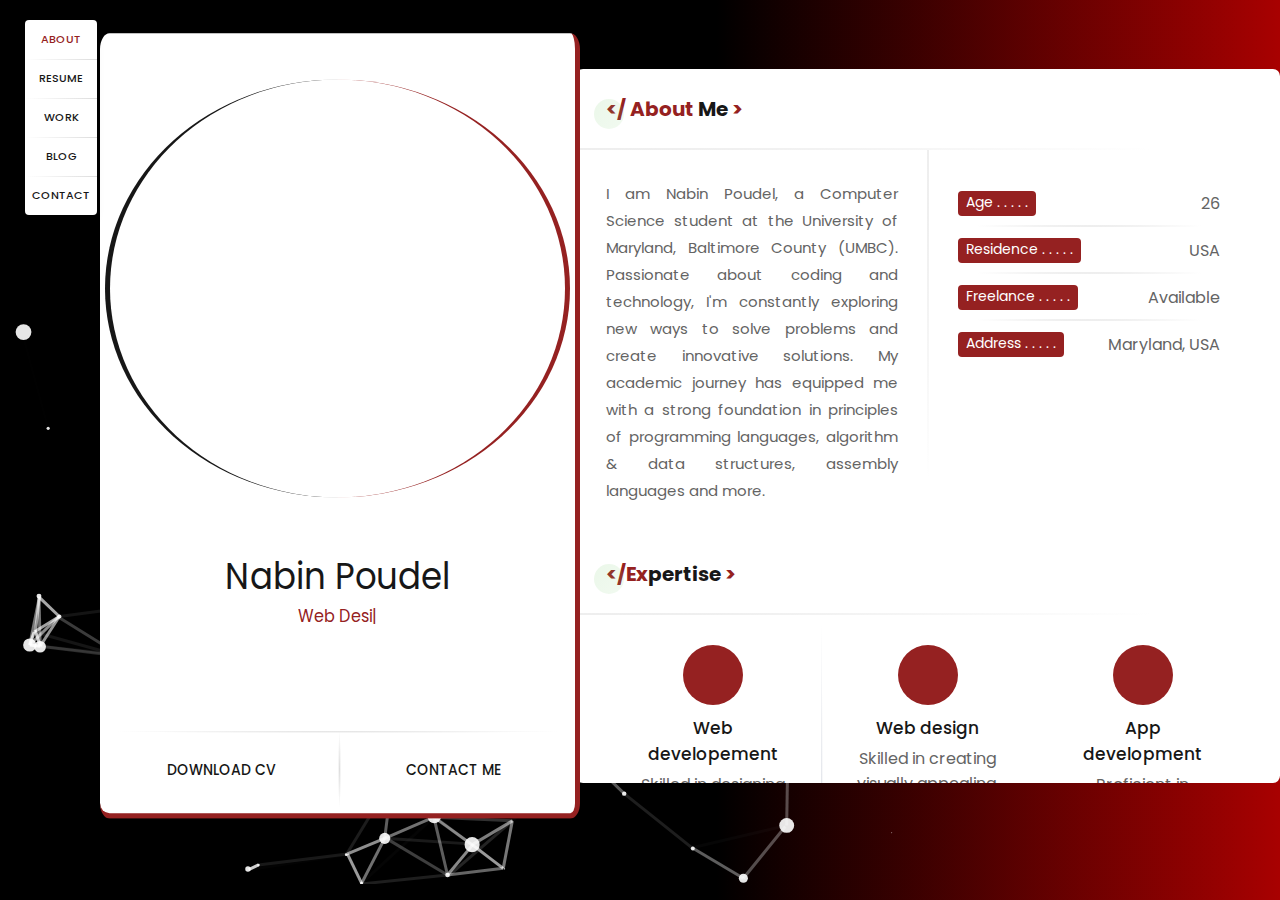
==== index.html @ e4ad6d91 "changes made" ====
<!DOCTYPE html>
<html lang="en">

<head>
    <meta charset="UTF-8">
    <meta http-equiv="X-UA-Compatible" content="IE=edge">
    <meta name="viewport" content="width=device-width, initial-scale=1.0">
    <link rel="stylesheet" href="style.css">
    <title>Portfolio</title>

    <script type="importmap">
        {
          "imports": {
            "three": "https://unpkg.com/three@v0.158.0/build/three.module.js",
            "three/addons/": "https://unpkg.com/three@v0.158.0/examples/jsm/"
          }
        }
      </script>
    
      <script type="module" src="avatar.js"></script>
</head>

<body>
    <div id="particles-js"></div>
    <div class="cubes-container">
        <div class="cube cube-1"></div>
        <div class="cube cube-2"></div>
        <div class="cube cube-3"></div>
        <div class="cube cube-4"></div>
        <div class="cube cube-5"></div>
    </div>
    <div class="container">
        <header>
            <div class="top-menu" id = "topmenu">
                <ul>
                    <li class="active" data-menu="about">
                        <a href="#about">
                            <i class="fas fa-user"></i>
                            <span class="link">about</span>
                        </a>
                    </li>
                    <li data-menu="resume">
                        <a href="#resume">
                            <i class="fas fa-file"></i>
                            <span class="link">resume</span>
                        </a>
                    </li>
                    <li data-menu="work">
                        <a href="#work">
                            <i class="fas fa-paint-brush"></i>
                            <span class="link">work</span>
                        </a>
                    </li>
                    <li data-menu="blog">
                        <a href="#blog">
                            <i class="fas fa-comment-dots"></i>
                            <span class="link">blog</span>
                        </a>
                    </li>
                    <li data-menu="contact">
                        <a href="#contact">
                            <i class="fas fa-at"></i>
                            <span class="link">contact</span>
                        </a>
                    </li>
                </ul>
            </div>
        </header>
        <div class="hero" id="hero">
            <div class="avatar" id='avatar-container'>
                <div id='avatar-loading'></div>
            </div>
            <div class="hero-info">
                <h2 class="title">Nabin Poudel</h2>
                <div class="hero-details">
                    <h3 class="subtitle" id="subtitle"></h3>
                    <p class="blink">|</p>
                </div>
            </div>
            <div class="social">
                <a href="https://www.linkedin.com/in/nabin-poudel-429b54243/"><i class="fa-brands fa-linkedin"></i></a>
                <a href="https://x.com/xjizy626?s=21"><i class="fa-brands fa-square-x-twitter"></i></a>
                <a href="https://github.com/Nubpz"><i class="fab fa-github"></i></a>
                <a href="https://www.instagram.com/nubpz/"><i class="fa-brands fa-square-instagram"></i></a>
                <a href="https://mail.google.com/mail/u/0/#inbox?compose=CllgCJTLGShZNDZbmLCvBJfHnDTBGBjbNqgsWKtChVWqjPRVGpkfzXRGxcCTGqJnkszTNXHPRjB"><i class="fa-solid fa-envelope"></i></a>
            </div>
            <div class="links">
                <a href="Nabin Poudel Resume.pdf">download cv</a>
                <a href="#contact" data-menu="contact" id="contact-me">contact me</a>
            </div>
        </div>
        <section class="about active" id="about">
            <div class="about-me p-3">
                <h3 class="specialtitle"></span> &lt;/ about <span>me</span> > </h3>
                <div class="row">
                    <div class="text">
                        <p>
                            I am Nabin Poudel, a Computer Science student at the University of Maryland, Baltimore County (UMBC). Passionate about coding and technology, I'm constantly exploring new ways to solve problems and create innovative solutions. My academic journey has equipped me with a strong foundation in principles of programming languages, algorithm & data structures, assembly languages and more.
                        </p>
                    </div>
                    <div class="info">
                        <ul>
                            <li><strong>age . . . . .</strong> 26</li>
                            <li><strong>residence . . . . .</strong> USA</li>
                            <li><strong>freelance . . . . .</strong> available</li>
                            <li><strong>address . . . . .</strong>Maryland, USA</li>
                        </ul>
                    </div>
                </div>
            </div>
            <div class="services p-3">
                <h3 class="specialtitle">&lt;/Ex<span>pertise</span> > </h3>
                <div class="services-container">
                    <div class="serv">
                        <div class="icon">
                            <i class="fas fa-code"></i>
                        </div>
                        <h4>Web developement</h4>
                        <p>Skilled in designing and developing responsive websites using HTML, CSS, JavaScript, and modern frameworks.</p>
                    </div>
                    <div class="serv">
                        <div class="icon">
                            <i class="fas fa-palette"></i>
                        </div>
                        <h4>Web design</h4>
                        <p>Skilled in creating visually appealing, user-centric designs using design tools and principles to craft responsive layouts for an engaging user experience across all devices.</p>
                    </div>
                    <div class="serv">
                        <div class="icon">
                            <i class="fas fa-gamepad"></i>
                        </div>
                        <h4>App development</h4>
                        <p>Proficient in developing responsive and user-friendly mobile and web apps with seamless functionality and intuitive user experiences.</p>
                    </div>
                    <div class="serv">
                        <div class="icon">
                            <i class="fa-solid fa-chalkboard-user"></i>
                        </div>
                        <h4>Tutoring</h4>
                        <p>Proficient in C/C++, Java, Calculus, Calculus II, Linear Algebra, and Statistics, providing clear explanations and personalized guidance.</p>
                    </div>
                </div>
            </div>
        </section>
        <section class="resume" id="resume">
            <div class="my-resume p-3">
                <h3 class="specialtitle">&lt;/R<span>esume</span>> </h3>
                <div class="row">
                    <div class="experience">
                        <div class="title">
                            <i class="fas fa-briefcase"></i>
                            <h4>experience</h4>
                        </div>
                        <div class="exp-box">
                            <span>Freelance</span>
                            <h4>Website Redesign and customization</h4>
                            <h5><a href="http://www.mydiamondcity.com">AAA Diamond Inc.</a></h5>
                            <p>Redesigned a WordPress jewelry store website, enhancing aesthetics and user engagement, and integrated third-party finance APIs for seamless transactions and diverse payment methods to improve conversion rates and customer satisfaction.</p>
                        </div>
                        <div class="exp-box">
                            <span>Freelance</span>
                            <h4>front-end developement</h4>
                            <h5>Buddha LLC</h5>
                            <p>
                                Developed visually appealing and intuitive user interfaces for Buddha LLC using HTML, CSS, and JavaScript, employing responsive web design techniques to ensure optimal display across various devices and screen sizes.</p>
                        </div>
                        <div class="exp-box">
                            <span>2022 - 2023</span>
                            <h4>Automated Customer Data Management System</h4>
                            <h5>AAA Dimaond Inc</h5>
                            <p>Developed a web-based mobile application CDMS, automating repair tracking and customer updates, and engineered an automated workflow to seamlessly inform customers through email or text, enhancing communication efficiency.</p>
                        </div>
                    </div>
                    <div class="education">
                        <div class="title">
                            <i class="fas fa-university"></i>
                            <h4>education</h4>
                        </div>
                        <div class="edu-box">
                            <span>2023 - Current</span>
                            <h4>University of Maryland Baltimore County (UMBC)</h4>
                            <h5>Catonsville, MD <br> Bachelor of Science, Computer Science <br> President's List | Dean's List </h5>
                            <p>Explored diverse subjects such as Principles of Programming Languages, Data Structures, Assembly Languages and more, gaining practical experience with languages like C, C++, Python, Scheme, and others.</p>
                        </div>
                        <div class="edu-box">
                            <span>2021 - 2023</span>
                            <h4>Community College of Baltimore County (CCBC)</h4>
                            <h5>Catonsville, MD <br> Associate Science, Computer Science <br>  3.96 GPA | Dean's List</h5>
                            <p>Studied and applied foundational concepts in Linear Algebra, Discrete Mathematics, Calculus, and Statistics, gaining practical insights and problem-solving skills across  </p>
                        </div>
                        <div class="edu-box">
                            <span>2012 - 2016</span>
                            <h4>Everest English Boarding Higher Secondary School</h4>
                            <h5>Butwal, Nepal</h5>
                            <p>Lorem ipsum dolor sit amet consectetur adipisicing elit. Ducimus, expedita. </p>
                        </div>
                    </div>
                </div>
            </div>
            <div class="skills p-3">
                <h3 class="specialtitle">&lt;/My<span>skills</span> > </h3>
                <div class="row">
                    <div class="skill-left">
                        <div class="skill">
                            <div class="title">
                                <i class="fas fa-paint-brush"></i>
                                <h4>design</h4>
                            </div>
                            <div class="skill-box">
                                <h4>web design</h4>
                                <div class="progress">
                                    <span data-progress="80%"></span>
                                </div>
                            </div>
                            <div class="skill-box">
                                <h4>web developer</h4>
                                <div class="progress">
                                    <span data-progress="95%"></span>
                                </div>
                            </div>
                            <div class="skill-box">
                                <h4>Wordpress</h4>
                                <div class="progress">
                                    <span data-progress="70%"></span>
                                </div>
                            </div>
                            <div class="skill-box">
                                <h4>Figma</h4>
                                <div class="progress">
                                    <span data-progress="60%"></span>
                                </div>
                            </div>
                        </div>
                        <div class="coding">
                            <div class="title">
                                <i class="fas fa-code"></i>
                                <h4>coding</h4>
                            </div>
                            <div class="coding-container">
                                <div class="code">
                                    <div class="progress">
                                        <span class="progress-bar"></span>
                                        <span class="num" data-num="90"></span>
                                    </div>
                                    <h5>C / C++</h5>
                                </div>
                                <div class="code">
                                    <div class="progress">
                                        <span class="progress-bar"></span>
                                        <span class="num" data-num="85"></span>
                                    </div>
                                    <h5>HTML / CSS / JS</h5>
                                </div>
                                <div class="code">
                                    <div class="progress">
                                        <span class="progress-bar"></span>
                                        <span class="num" data-num="70"></span>
                                    </div>
                                    <h5>JAVA</h5>
                                </div>
                                <div class="code">
                                    <div class="progress">
                                        <span class="progress-bar"></span>
                                        <span class="num" data-num="65"></span>
                                    </div>
                                    <h5>Python</h5>
                                </div>
                            </div>
                        </div>
                    </div>
                    <div class="skill-right">
                        <div class="languages">
                            <div class="title">
                                <i class="fas fa-flag"></i>
                                <h4>languages</h4>
                            </div>
                            <div class="language">
                                <h4>English</h4>
                                <ul>
                                    <li></li>
                                    <li></li>
                                    <li></li>
                                    <li></li>
                                    <li></li>
                                    <li></li>
                                    <li></li>
                                    <li></li>
                                    <li></li>
                                    <li></li>
                                </ul>
                            </div>
                            <div class="language">
                                <h4>Nepali</h4>
                                <ul>
                                    <li></li>
                                    <li></li>
                                    <li></li>
                                    <li></li>
                                    <li></li>
                                    <li></li>
                                    <li></li>
                                    <li></li>
                                    <li></li>
                                    <li></li>
                                </ul>
                            </div>
                            <div class="language">
                                <h4>Hindi</h4>
                                <ul>
                                    <li></li>
                                    <li></li>
                                    <li></li>
                                    <li></li>
                                    <li></li>
                                    <li></li>
                                    <li></li>
                                    <li></li>
                                    <li></li>
                                    <li></li>
                                </ul>
                            </div>
                            <div class="language">
                                <h4>spanish</h4>
                                <ul>
                                    <li></li>
                                    <li></li>
                                    <li></li>
                                    <li></li>
                                    <li></li>
                                    <li></li>
                                    <li></li>
                                    <li></li>
                                    <li></li>
                                    <li></li>
                                </ul>
                            </div>
                        </div>
                        <div class="knowledges">
                            <div class="title">
                                <i class="fas fa-list"></i>
                                <h4>knowledge</h4>
                            </div>
                            <div class="knowledge-container">
                                <div class="knowledge-box">
                                    <i class="fas fa-check"></i>
                                    <h4>Website hosting</h4>
                                </div>
                                <div class="knowledge-box">
                                    <i class="fas fa-check"></i>
                                    <h4>Git and github</h4>
                                </div>
                                <div class="knowledge-box">
                                    <i class="fas fa-check"></i>
                                    <h4>SEO optimization</h4>
                                </div>
                                <div class="knowledge-box">
                                    <i class="fas fa-check"></i>
                                    <h4>Sales and marketing</h4>
                                </div>
                                <div class="knowledge-box">
                                    <i class="fas fa-check"></i>
                                    <h4>Modern and mobile-ready</h4>
                                </div>
                                <div class="knowledge-box">
                                    <i class="fas fa-check"></i>
                                    <h4>Data Management</h4>
                                </div>
                                <div class="knowledge-box">
                                    <i class="fas fa-check"></i>
                                    <h4>Leadership and team work</h4>
                                </div>
                                <div class="knowledge-box">
                                    <i class="fas fa-check"></i>
                                    <h4>Create logo design</h4>
                                </div>
                            </div>
                        </div>
                    </div>
                </div>
            </div>
        </section>
        <section class="work" id="work">
            <div class="my-work p-3">
                <h3 class="specialtitle">&lt;/Recent<span>work</span>></h3>
                <div class="work-container">
                    <div class="box">
                        <div class="box-img">
                            <img src="img/work-1.jpg" alt="">
                        </div>
                        <div class="box-content">
                            <style>
                                a:hover h4 {
                                    color: #000; /* Dark black color */
                                    text-decoration: underline;
                                }
                            </style>
                            <a href="https://github.com/Nubpz/String-Manipulation-using-C-and-x86-Assembly.git"><h4>Menu-Driven String Manipulation Program in Assembly <i class="fa-brands fa-square-github"></i></h4> </a>
                            <p><span>Languages:</span> C, Intel x86 Assembly </p>
                            <p style= "margin-top: 10px; text-align: justify;">Implementation of menu-driven program in C and X86_64 Assembly to manipulate strings, incorporating string operations, arithmetic, and subroutines, with support for storing and manipulating 10 messages.</p>
                           
                        </div>
                    </div>
                    <div class="box">
                        <div class="box-img">
                            <img src="img/work-2.jpg" alt="">
                        </div>
                        <div class="box-content">
                            <h4>Communication data management</h4>
                            <p><span>Languages:</span> C++ (Queue, Linked List, Memory Management and more)</p>
                        </div>
                    </div>
                    <div class="box">
                        <div class="box-img">
                            <img src="img/work-3.jpg" alt="">
                        </div>
                        <div class="box-content">
                            <h4>lorem impsum dolor</h4>
                            <p><span>Web Design</span> / 18 Sep. 2018</p>
                        </div>
                    </div>
                    <div class="box">
                        <div class="box-img">
                            <img src="img/work-4.jpg" alt="">
                        </div>
                        <div class="box-content">
                            <h4>lorem impsum dolor</h4>
                            <p><span>Web Design</span> / 18 Sep. 2018</p>
                        </div>
                    </div>
                    <div class="box">
                        <div class="box-img">
                            <img src="img/work-5.jpg" alt="">
                        </div>
                        <div class="box-content">
                            <h4>lorem impsum dolor</h4>
                            <p><span>Web Design</span> / 18 Sep. 2018</p>
                        </div>
                    </div>
                    <div class="box">
                        <div class="box-img">
                            <img src="img/work-6.jpg" alt="">
                        </div>
                        <div class="box-content">
                            <h4>lorem impsum dolor</h4>
                            <p><span>Web Design</span> / 18 Sep. 2018</p>
                        </div>
                    </div>
                </div>
            </div>
        </section>
        <section class="blog" id="blog">
            <div class="my-blog p-3">
                <h3 class="specialtitle">&lt;/bl<span>og</span>> </h3>
                <div class="blog-container">
                    <div class="box">
                        <div class="box-img">
                            <img src="img/blog1.jpeg" alt="">
                        </div>
                        <div class="box-desc">
                            <span>may 28, 2024</span>
                            <a href="blog1.html">How does AI work?</a>
                            <p>AI learns from data to make decisions and predictions, mimicking human cognitive functions through algorithms and machine learning techniques.</p>
                        </div>
                    </div>
                    <div class="box">
                        <div class="box-img">
                            <img src="img/blog2.jpeg" alt="">
                        </div>
                        <div class="box-desc">
                            <span>Feb 24, 2024</span>
                            <a href="blog2.html">Ethical Analysis of Smart Cities</a>
                            <p>Smart city leverages cutting-edge technology to enhance urban infrastructure, improve public services, and promote sustainable development, ultimately aiming to enrich the quality of life for its residents.</p>
                        </div>
                    </div>
                    <div class="box">
                        <div class="box-img">
                            <img src="img/blog3img.webp" alt="">
                        </div>
                        <div class="box-desc">
                            <span>april 28, 2022</span>
                            <a href="blog3.html">Technology in Education</a>
                            <p>Technology in education revolutionizes learning by integrating digital tools and platforms to enhance engagement, accessibility, and personalized learning experiences for students.</p>
                        </div>
                    </div>
                    <div class="box">
                        <div class="box-img">
                            <img src="img/blog1.jpg" alt="">
                        </div>
                        <div class="box-desc">
                            <span>april 28, 2022</span>
                            <a href="blog3.html">By spite about do of allow</a>
                            <p>Lorem ipsum, dolor sit amet consectetur adipisicing elit. Tenetur, voluptatem!</p>
                        </div>
                    </div>
                </div>
            </div>
        </section>
        <section class="contact" id="contact">
            <div class="contact-me p-3">
                <h3 class="specialtitle">&lt;/get<span>in touch</span>> </h3>
                <div class="contact-container">
                    <div class="map">
                        <iframe
                            src="https://www.google.com/maps/embed?pb=!1m18!1m12!1m3!1d3978574.268270034!2d-77.26841719838716!3d38.96736021379332!2m3!1f0!2f0!3f0!3m2!1i1024!2i768!4f13.1!3m3!1m2!1s0x89b7db041d9463f1%3A0x9b7a4b8909edb59e!2sMaryland!5e0!3m2!1sen!2sus!4v1661515186339!5m2!1sen!2sus
                            "
                            width="100%" height="100%" style="border:0;" allowfullscreen="" loading="lazy"
                            referrerpolicy="no-referrer-when-downgrade"></iframe>
                    </div>
                    <div class="info-list">
                        <ul>
                            <li><strong>address . . . . .</strong> Maryland USA</li>
                            <li><strong>email . . . . .</strong>nhastly24@gmail.com</li>
                            <li><strong>phone . . . . .</strong>+443 985 5717</li>
                            <li><strong>freelance . . . . .</strong>available</li>
                        </ul>
                    </div>
                </div>
                <div class="form-title">
                    <h3 class="specialtitle">&lt;/contact<span> form</span> > </h3>
                </div>
                 <div class="contact-form">
                    <form action="https://api.web3forms.com/submit" method="POST">
                        <input type="hidden" name="access_key" value="d9f38ed2-3fa0-47af-8334-5baf179e47be">
                        <div class="form-group">
                            <input type="text" name="name" required placeholder="Full Name">
                        </div>
                        <div class="form-group">
                           <input type="email" name="email" required placeholder="Email"> 
                        </div>
                        <div class="form-group message">
                           <textarea name="message" required placeholder="Message"></textarea>
                        </div> 
                        <div class="submit-wrapper">
                            <button type="submit">Send Message <span class="rotate-icon"><i class="fa-regular fa-paper-plane"></i></span></button>
                            <div class="loader"></div>
                        </div>
                    </form>
                </div> 
            </div>
        </section>
    </div>
    <script src="https://kit.fontawesome.com/9e5ba2e3f5.js" crossorigin="anonymous"></script>
    <script src="main.js"></script>
    
</body>

</html>

<script src="particles.js"></script>
<script src="my.js"></script>
---- style.css ----
@import url('https://fonts.googleapis.com/css2?family=Poppins:wght@300;400;500;600;700&display=swap');

* {
    margin: 0;
    padding: 0;
    box-sizing: border-box;
    font-family: 'Poppins', sans-serif;
}

:root {
    --greenColor: rgb(149, 33, 33);
    --blackColor: #171717;
    --textColor: #646464;
    --mediumGray: #626262;
    --lightGray: #999999;
    --veryLightGray: #eeeeee;
    --whiteColor: #ffffff;
}

html {
    font-size: 62.5%;
    font-weight: 400;
    scroll-behavior: smooth;
}

body {
    background: linear-gradient(90deg, rgba(0,0,0,1) 56%, rgba(168,1,1,1) 100%);
    min-height: 90.6vh;
    position: relative;
}

ul {
    list-style: none;
}

a {
    text-decoration: none;
}

h4 {
    font-weight: 500;
    color: var(--mediumGray)
}

h5 {
    font-size: 1.4rem;
    font-weight: 400;
    color: var(--lightGray);
}

p {
    font-size: 1.6rem;
    color: var(--textColor);
}

@media(min-width: 561px) {
    .container {
        margin: 0 auto;
        padding: 0 1.5rem 0 10rem;
        max-width: 70rem;
        position: relative;
        z-index: 1;
    }
}

@media(min-width: 1200px) {
    .container {
        max-width: 1286px;
        max-height: 6740px;
    }
}

section {
    margin-bottom: 1.5rem;
    background-color: var(--whiteColor);
    border-radius: 0 0 .4rem .4rem;
}

@media(min-width: 1200px) {
    section {
        visibility: hidden;
        opacity: 0;
        transform: translateX(-50%);
        transition: all .5s ease-in-out;
    }

    section.active {
        transform: translateX(0);
        visibility: visible;
        opacity: 1;
    }
}

.specialtitle {
    color: var(--greenColor);
    font-size: 2rem;
    line-height: 2.1rem;
    padding-bottom: 3rem;
    min-height: 5.1rem;
    text-transform: capitalize;
    position: relative;
}

.specialtitle span {
    color: var(--blackColor);
}

.specialtitle::before,
.specialtitle::after {
    content: "";
    position: absolute;
}

.specialtitle::before {
    width: 3rem;
    height: 3rem;
    border-radius: 3rem;
    top: 0;
    left: -1.2rem;
    background: linear-gradient(135deg, rgba(120, 204, 109, .15) 0, rgba(120, 204, 109, .1) 100%);
}

.specialtitle::after {
    left: -3rem;
    right: 0;
    bottom: 0;
    width: auto;
    height: .2rem;
    background: radial-gradient(ellipse at left, #ddd 0, rgba(255, 255, 255, 0) 70%);
}

.p-3 {
    padding: 3rem;
}

strong {
    background-color: var(--greenColor);
    color: var(--whiteColor);
    border-radius: .4rem;
    font-size: 1.4rem;
    font-weight: 400;
    line-height: 2rem;
    margin-right: .8rem;
}

::-webkit-scrollbar {
    width: .6rem;
    background-color: transparent;
}

::-webkit-scrollbar-thumb {
    background-color: rgba(0 0 0 / .5);
    border-radius: .6rem;
}

::-webkit-scrollbar-track {
    background-color: transparent;
}

.cubes-container {
    position: absolute;
    width: 100%;
    height: 100%;
    inset: 0;
    overflow: hidden;
    z-index: 0;
}

.cubes-container .cube {
    position: absolute;
    bottom: -32rem;
    width: 8rem;
    height: 8rem;
    border-radius: .4rem;
    background-color: rgba(145, 26, 26, 0.1);
    animation: rise 50s infinite;
}

.cubes-container .cube-1 {
    width: 16rem;
    height: 16rem;
    left: 20%;
    animation-duration: 34s;
    animation-delay: 2s;
}

.cubes-container .cube-2 {
    width: 8rem;
    height: 8rem;
    left: 25%;
    animation-duration: 34s;
    animation-delay: 4s;
}

.cubes-container .cube-3 {
    width: 12rem;
    height: 12rem;
    left: 40%;
    animation-duration: 44s;
    animation-delay: 4s;
}

.cubes-container .cube-4 {
    width: 24rem;
    height: 24rem;
    left: 70%;
    animation-duration: 44s;
    animation-delay: 3s;
}

.cubes-container .cube-5 {
    width: 32rem;
    height: 32rem;
    left: 90%;
    animation-duration: 40s;
    animation-delay: 22s;
}

@keyframes rise {
    0% {
        transform: translateY(0);
    }

    100% {
        transform: translateY(-150rem) rotate(600deg);
    }
}

/* Start Header  */
header {
    position: fixed;
    width: 100%;
    top: 0;
    left: 0;
    z-index: 999;
}

header .top-menu {
    box-shadow: 0 .5rem 1rem rgba(0 0 0 / 5%);
}

header .top-menu ul {
    display: flex;
}

header .top-menu ul li {
    min-width: 20%;
    background-color: var(--whiteColor);
}

header .top-menu ul li a {
    padding: 1.3rem .7rem;
    display: flex;
    flex-direction: column;
    align-items: center;
    position: relative;
    cursor: pointer;
}

header .top-menu ul li:not(:first-of-type) a::before {
    content: "";
    position: absolute;
    width: .2rem;
    height: 100%;
    left: 0;
    top: 0;
    background: radial-gradient(ellipse at top, #ddd 0, rgba(255, 255, 255, 0) 70%);
}

header .top-menu ul li a i {
    color: var(--blackColor);
    font-size: 2rem;
    line-height: 3rem;
    transition: all .3s;
}

header .top-menu ul li a .link {
    font-weight: 500;
    font-size: 1.1rem;
    text-transform: uppercase;
    line-height: 1.3rem;
    color: var(--blackColor);
    transition: all .3s;
}

header .top-menu ul li.active a i,
header .top-menu ul li.active a .link,
header .top-menu ul li:hover a i,
header .top-menu ul li:hover a .link {
    color: var(--greenColor);
}

@media(min-width: 561px) {
    header {
        width: 7.2rem;
        top: 2rem;
        left: auto;
        padding-left: -9rem;
        margin-left: -7.5rem;
    }

    header .top-menu {
        border-radius: .4rem;
    }

    header .top-menu ul {
        flex-direction: column;
    }

    header .top-menu ul li:first-of-type {
        border-radius: .4rem .4rem 0 0;
    }

    header .top-menu ul li:last-of-type {
        border-radius: 0 0 .4rem .4rem;
    }

    header .top-menu ul li:not(:first-of-type) a::before {
        width: 100%;
        height: .1rem;
        background: radial-gradient(ellipse at right, #ddd 0, rgba(255, 255, 255, 0) 70%);
    }

    .hero {
        border-radius: 2%;
        padding: 0.5rem;
    }
}

/* End Header  */

/* Start Hero Section  */
.hero {
    border-right: 0.5rem solid var(--greenColor);
    border-bottom: 0.5rem solid var(--greenColor);
    height: 50%;
    margin-top: 6.9rem;
    background-color: var(--whiteColor);
}

.hero .hero-img {
    width: 100%;
    filter: drop-shadow(10px 5px 0  rgba(168,1,1,1));
}

.hero .hero-img img{
    max-width: 100%;
    clip-path: polygon(0 0, 100% 0%, 100% 84%, 48% 100%, 0 84%);
}

.hero .hero-info {
    padding-top: 5px;
    text-align: center;
}

.hero .hero-info .title {
    text-transform: capitalize;
    font-size: 3.4rem;
    font-weight: 400;
    line-height: 2.8rem;
    margin: 2rem 0 1rem 0;
    color: var(--blackColor);
}

.hero .hero-info .hero-details {
    display: flex;
    justify-content: center;
    align-items: center;
}

.hero .hero-info .subtitle {
    text-transform: capitalize;
    color: var(--greenColor);
    font-size: 1.6rem;
    line-height: 2rem;
    font-weight: 400;
}

.hero .social {
    margin-top: 1.6rem;
    text-align: center;
}

.hero .social a {
    display: inline-block;
    margin: 0 .6rem;
}

.hero .social a i {
    color: var(--blackColor);
    font-size: 1.6rem;
    transition: all .3s;
}

.hero .social a:hover i {
    color: var(--greenColor);
}


.hero .links {
    position: relative;
    margin-top: 6rem;
    text-align: center;
    display: flex;
}

.hero .links::before {
    content: "";
    position: absolute;
    top: 0;
    left: 0;
    width: 100%;
    height: .2rem;
    background: radial-gradient(ellipse at center, #ddd 0, rgba(255, 255, 255, 0) 70%);
}

.hero .links a {
    text-transform: uppercase;
    font-size: 1.4rem;
    font-weight: 500;
    height: 7rem;
    line-height: 7rem;
    color: var(--blackColor);
    position: relative;
    flex-basis: 50%;
    cursor: pointer;
    transition: all .3s;
}

.hero .links a:hover {
    color: var(--greenColor);
}

.hero .links a:last-of-type::before {
    content: "";
    position: absolute;
    top: 0;
    left: 0;
    height: 100%;
    width: .3rem;
    background: radial-gradient(ellipse at center, #ddd 0, rgba(255, 255, 255, 0) 70%);
}

.blink {
    color: var(--greenColor);
    animation: blink .5s infinite;
}

@keyframes blink {
    to {
        opacity: 0;
    }
}

@media(min-width: 1200px) {
    .hero {
        max-width: 48rem;
        transform: scale(1, 1.1);
        border-radius: 2%;
    }
}

@media(min-width: 200px) {
    .hero {
        padding-top: 1rem;
    }
}

/* End Hero Section  */
/* Start About Section  */
.about-me .row .text {
    padding: 3rem .5rem;
}

.about-me .row .text p {
    line-height: 1.8em;
    text-align: justify;
}

.about-me .info ul li {
    display: flex;
    justify-content: space-between;
    position: relative;
    text-transform: capitalize;
    font-size: 1.6rem;
    color: var(--textColor);
    text-align: right;
    padding: 1.1rem 0;
}

.about-me .info ul li strong {
    padding: .1rem .8rem;
}

.about-me .info ul li:not(:last-of-type)::before {
    content: "";
    position: absolute;
    left: 0;
    bottom: 0;
    width: 100%;
    height: .2rem;
    background: radial-gradient(ellipse at center, #ddd 0, rgba(255, 255, 255, 0) 70%);
}

@media(min-width: 768px) {
    .about-me .row {
        display: flex;
    }

    .about-me .info,
    .about-me .row .text {
        flex-basis: 50%;
        padding: 3rem 1rem;
        position: relative;
    }

    .about-me .row .text p {
        font-size: 1.5rem;
    }

    .about-me .info::before {
        content: "";
        position: absolute;
        top: 0;
        left: -.1rem;
        width: .2rem;
        height: 100%;
        background: radial-gradient(ellipse at top, #ddd 0, rgba(255, 255, 255, 0) 70%);
    }
   
}

@media(min-width: 1200px) {
    .about,
    .resume,
    .work,
    .blog,
    .contact {
        position: absolute;
        overflow: auto;
        overflow-x: hidden;
        top: 0;
        left: 47%;
        right: 0;
        bottom: 3%;
        max-width: 90rem;
        height: 100%;
        z-index: -1;
        border-radius: 1%;
    }

    .about-me .row .text {
        padding: 3rem 3rem 3rem 0;
    }

    .about-me .info {
        padding: 3rem;
    }
}

@media(min-width: 1234px) {

    .about,
    .resume,
    .work,
    .blog,
    .contact {
        left: 45%;
    }
}

/* End About Section  */
/* Start Service Section  */
.services .services-container .serv {
    padding: 3rem;
    text-align: center;
    position: relative;
}

.services .services-container .serv:not(:last-child)::after {
    content: "";
    position: absolute;
    left: 0;
    bottom: 0;
    width: 100%;
    height: .2rem;
    background: radial-gradient(ellipse at left, rgba(197, 202, 213, .7) 0, rgba(255, 255, 255, 0) 70%);
}

.services .services-container .serv .icon {
    width: 6rem;
    height: 6rem;
    border-radius: 50%;
    background-color: var(--greenColor);
    color: var(--whiteColor);
    font-size: 2rem;
    display: flex;
    align-items: center;
    justify-content: center;
    margin-left: auto;
    margin-right: auto;
}

.services .services-container .serv h4 {
    font-size: 1.7rem;
    color: var(--blackColor);
    margin: 1rem 0 .5rem;
}


@media(min-width: 768px) {
    .services .services-container {
        display: grid;
        grid-template-columns: repeat(auto-fit, minmax(min(20rem, 100%), 1fr));
    }

    .services .services-container .serv:nth-child(even)::before {
        content: "";
        position: absolute;
        left: 0;
        bottom: 0;
        width: .2rem;
        height: 100%;
        background: radial-gradient(ellipse at left, rgba(197, 202, 213, .7) 0, rgba(255, 255, 255, 0) 70%);
    }

    .services .services-container .serv::after {
        content: "";
        position: absolute;
        left: 0;
        bottom: 0;
        width: 100%;
        height: .2rem;
        background: radial-gradient(ellipse at left, rgba(197, 202, 213, .7) 0, rgba(255, 255, 255, 0) 70%);
    }
}

/* End Service Section  */
/* Start Resume Section  */
.resume .my-resume .experience,
.my-resume .education {
    padding: 3rem 0;
}

.my-resume .experience .title,
.my-resume .education .title,
.skills .skill-left .skill .title,
.skills .skill-left .coding .title,
.skills .skill-right .languages .title,
.skills .skill-right .knowledges .title {
    display: flex;
    align-items: center;
    gap: 1rem;
    padding-bottom: 3rem;
    position: relative;
}

.my-resume .experience .title::after,
.my-resume .education .title::after,
.skills .skill-left .skill .title::after,
.skills .skill-left .coding .title::after,
.skills .skill-right .languages .title::after,
.skills .skill-right .knowledges .title::after,
.my-resume .experience .exp-box:not(:last-child)::after,
.my-resume .education .edu-box:not(:last-child)::after,
.skills .skill-left .skill .skill-box:not(:last-child)::after,
.skills .skill-right .languages .language:not(:last-child)::after {
    content: "";
    position: absolute;
    bottom: 0;
    left: 0;
    width: 100%;
    height: .2rem;
    background: radial-gradient(ellipse at center, #ddd 0, rgba(255, 255, 255, 0) 70%);
}

.my-resume .experience .title i,
.my-resume .education .title i,
.skills .skill-left .skill .title i,
.skills .skill-left .coding .title i,
.skills .skill-right .languages .title i,
.skills .skill-right .knowledges .title i {
    color: var(--greenColor);
    font-size: 3rem;
}

.my-resume .experience .title h4,
.my-resume .education .title h4,
.skills .skill-left .skill .title h4,
.skills .skill-left .coding .title h4,
.skills .skill-right .languages .title h4,
.skills .skill-right .knowledges .title h4 {
    font-size: 1.7rem;
    line-height: 1.4rem;
    color: var(--blackColor);
    text-transform: uppercase;
}

.my-resume .experience .exp-box,
.my-resume .education .edu-box {
    padding: 3rem 0;
    position: relative;
}

.my-resume .experience .exp-box span,
.my-resume .education .edu-box span {
    display: inline-block;
    font-size: 1.3rem;
    line-height: 1.8rem;
    border: .1rem solid var(--greenColor);
    border-radius: .4rem;
    color: var(--greenColor);
    padding: 0 .5rem;
    margin-bottom: 1.1rem;
}

.my-resume .experience .exp-box h4,
.my-resume .education .edu-box h4 {
    font-size: 1.7rem;
    color: var(--blackColor);
    text-transform: capitalize;
}

.my-resume .experience .exp-box h5,
.my-resume .education .edu-box h5 {
    margin-bottom: 1.1rem;
    text-transform: capitalize;
}

.my-resume .experience .exp-box p,
.my-resume .education .edu-box p {
    line-height: 1.8em;
    text-align: justify ;
    word-spacing: -2.5px;
}

.skills .skill-left .skill,
.skills .skill-left .coding,
.skills .skill-right .languages,
.skills .skill-right .knowledges {
    padding: 3rem 0;
}

.skills .skill-left .skill .skill-box {
    padding: 2rem 0;
    position: relative;
}

.skills .skill-left .skill .skill-box h4 {
    font-size: 1.4rem;
    line-height: 1.4rem;
    font-weight: 400;
    margin-bottom: .8rem;
    text-transform: capitalize;
}

.skills .skill-left .skill .skill-box .progress {
    position: relative;
    width: 100%;
    height: .4rem;
    background-color: #d8dbe2;
}

.skills .skill-left .skill .skill-box .progress span {
    background-color: var(--greenColor);
    position: absolute;
    top: 0;
    left: 0;
    width: 50%;
    height: 100%;
}

.skills .skill-left .coding .coding-container {
    display: flex;
    align-items: center;
    flex-wrap: wrap;
}

.skills .skill-left .coding .code {
    padding: 2rem 0;
    width: 50%;
}

.skills .skill-left .coding .code .progress {
    width: 9rem;
    height: 9rem;
    border-radius: 50%;
    background-color: var(--veryLightGray);
    margin: 0 auto;
    position: relative;
}

.skills .skill-left .coding .code .progress .progress-bar {
    position: absolute;
    width: 9rem;
    height: 9rem;
    border-radius: 50%;
    background-color: var(--greenColor);
}

.skills .skill-left .coding .code .progress .num {
    position: absolute;
    top: 50%;
    left: 50%;
    transform: translate(-50%, -50%);
    font-weight: 500;
    font-size: 1.7rem;
    color: var(--blackColor);
    background-color: var(--whiteColor);
    width: 80%;
    height: 80%;
    border-radius: 50%;
    display: flex;
    align-items: center;
    justify-content: center;
}

.skills .skill-left .coding .code h5 {
    text-align: center;
    line-height: 1.4rem;
    margin: 2rem 0 .8rem 0;
}

.skills .skill-right .languages .language {
    padding: 2rem 0;
    position: relative;
}

.skills .skill-right .languages .language h4 {
    font-size: 1.4rem;
    line-height: 1.4rem;
    font-weight: 400;
    margin-bottom: .8rem;
    text-transform: capitalize;
}

.skills .skill-right .languages .language ul {
    display: flex;
    align-items: center;
    justify-content: space-between;
}

.skills .skill-right .languages .language ul li {
    width: 1.4rem;
    height: 1.4rem;
    border-radius: 50%;
    background-color: var(--veryLightGray);
}

.skills .skill-right .languages .language:nth-child(2) ul li:nth-child(-n+9) {
    background-color: var(--greenColor);
}

.skills .skill-right .languages .language:nth-child(3) ul li:nth-child(-n+9) {
    background-color: var(--greenColor);
}

.skills .skill-right .languages .language:nth-child(4) ul li:nth-child(-n+8) {
    background-color: var(--greenColor);
}

.skills .skill-right .languages .language:nth-child(5) ul li:nth-child(-n+3) {
    background-color: var(--greenColor);
}

.skills .skill-right .knowledges .knowledge-container {
    padding-top: 1rem;
}

.skills .skill-right .knowledges .knowledge-box {
    padding: 1rem 0;
    font-size: 1.6rem;
    line-height: 1.8rem;
    display: flex;
    align-items: center;
    gap: 1rem;
}

.skills .skill-right .knowledges .knowledge-box i {
    color: var(--greenColor);
}

@media(min-width: 768px) {

    .resume .my-resume .row,
    .resume .skills .row {
        display: flex;
    }

    .resume .my-resume .row .education,
    .resume .my-resume .row .experience,
    .resume .skills .row .skill-left,
    .resume .skills .row .skill-right {
        position: relative;
        padding-left: 3rem;
        padding-right: 3rem;
        flex-basis: 49.998%;
    }

    .resume .my-resume .row .education::before,
    .resume .skills .row .skill-right::before {
        content: "";
        position: absolute;
        height: 100%;
        width: .2rem;
        top: 0;
        left: 0;
        background: radial-gradient(ellipse at center, #ddd 0, rgba(255, 255, 255, 0) 70%);
    }
}

@media(min-width: 1200px) {

    .about .services,
    .resume .skills {
        padding-top: 0;
    }
}

/* @media(max-width: 250px){
    #particles-js{
        height: 0%;
        width: 0%;
        display: none;
    }
} */
/* End Resume Section  */
/* Start Work Section  */
.work .my-work .work-container {
    display: grid;
    grid-template-columns: repeat(auto-fit, minmax(min(24.9rem, 100%), 1fr));
    gap: 2rem;
    margin-top: 2rem;
}

.work .my-work .work-container .box {
    box-shadow: 0 1.3rem .8rem -1rem rgba(0 0 0 / 10%);
    cursor: pointer;
    transition: all .3s ease-in-out;
}

.work .my-work .work-container .box .box-img {
    position: relative;
    overflow: hidden;
    max-height: 15.8rem;
}

.work .my-work .work-container .box .box-img::before {
    content: "";
    position: absolute;
    width: 100%;
    height: 100%;
    inset: 0;
    z-index: 1;
    background: linear-gradient(135deg, rgba(120, 204, 109, .5) 0, rgba(120, 204, 109, .1) 100%);
}

.work .my-work .work-container .box img {
    max-width: 100%;
    transition: all 1s ease-in-out;
}

.work .my-work .work-container .box:hover img {
    transform: scale(1.3);
}

.work .my-work .work-container .box .box-content {
    padding: 2rem 1rem;
}

.work .my-work .work-container .box .box-content h4 {
    font-size: 1.3rem;
    text-transform: capitalize;
    margin-bottom: .5rem;
    font-weight: 600;
}

.work .my-work .work-container .box .box-content p {
    color: var(--blackColor);
    font-size: 1.1rem;
}

.work .my-work .work-container .box .box-content p span {
    color: var(--greenColor);
}

/* End Work Section  */
/* Start Blog Section  */
.blog .my-blog .blog-container {
    display: grid;
    grid-template-columns: repeat(auto-fit, minmax(min(22.6rem, 100%), 1fr));
    gap: 2rem;
    margin-top: 2rem;
}

.blog .my-blog .blog-container .box {
    cursor: pointer;
    transition: all .5s ease-in-out;
}

.blog .my-blog .blog-container .box .box-img {
    position: relative;
    overflow: hidden;
    max-height: 12rem;
}

.blog .my-blog .blog-container .box .box-img img {
    max-width: 100%;
    height: auto;
    position: relative;
    transition: all 1s ease-in-out;
}

.blog .my-blog .blog-container .box .box-img::before {
    content: "";
    position: absolute;
    inset: 0;
    width: 100%;
    height: 99.5%;
    z-index: 1;
    background: linear-gradient(135deg, rgba(120, 204, 109, .5) 0, rgba(120, 204, 109, .1) 100%);
}

.blog .my-blog .blog-container .box .box-img:hover img {
    transform: scale(1.3);
}

.blog .my-blog .blog-container .box .box-desc {
    text-align: center;
    padding: 1.5rem 0;
}

.blog .my-blog .blog-container .box .box-desc span {
    text-transform: capitalize;
    border: .1rem solid var(--greenColor);
    color: var(--greenColor);
    display: block;
    padding: 0 .5rem;
    line-height: 1.8rem;
    font-size: 1.3rem;
    width: fit-content;
    margin: 0 auto 1.1rem auto;
}

.blog .my-blog .blog-container .box .box-desc a {
    padding-bottom: .5rem;
    font-size: 1.7rem;
    font-weight: 500;
    display: block;
    color: var(--blackColor);
    transition: all .3s ease-in-out;
}

.blog .my-blog .blog-container .box:hover .box-desc a {
    color: var(--greenColor);
}

/* End Blog Section  */
/* Start Contact Section  */
.contact .contact-me .contact-container {
    margin-top: 2rem;
}

.contact-me .contact-container .map {
    height: 24rem;
    margin-bottom: 3rem;
}

.contact-me .contact-container .info-list li {
    position: relative;
    width: 100%;
    padding: 1.1rem 0;
    font-size: 1.6rem;
    text-transform: capitalize;
    text-align: right;
}

.contact-me .contact-container .info-list li::before {
    content: "";
    position: absolute;
    width: 100%;
    height: .2rem;
    bottom: 0;
    left: 0;
    background: radial-gradient(ellipse at center, #ddd 0, rgba(255, 255, 255, 0) 70%);
}

.contact-me .contact-container .info-list li strong {
    padding: .1rem .8rem;
    float: left;
}

.contact-me .form-title {
    margin-top: 4rem;
}

.contact-me .contact-form {
    padding: 3rem 0;
}

.contact-me .contact-form form {
    display: grid;
    grid-template-columns: repeat(auto-fit, minmax(min(20rem, 100%), 1fr));
    gap: 2rem;
}

.contact-me .contact-form form .message {
    grid-column: 1/-1;
}

.contact-me .contact-form form .form-group input,
.contact-me .contact-form form .form-group textarea {
    display: block;
    padding: 0 1.5rem;
    font-size: 1.6rem;
    height: 5rem;
    width: 100%;
    color: var(--greenColor);
    border: .2rem solid var(--veryLightGray);
    outline: none;
    transition: all .3s ease-in-out;
}

.contact-me .contact-form form .form-group textarea {
    resize: none;
    padding: 1.5rem;
    height: 9.4rem
}

.contact-me .contact-form form .form-group input:focus,
.contact-me .contact-form form .form-group textarea:focus {
    border-color: var(--greenColor);
}

.contact-me .contact-form form .form-group input:focus::placeholder,
.contact-me .contact-form form .form-group textarea:focus::placeholder {
    color: var(--blackColor);
}

.contact-me .contact-form button {
    padding: 0 3rem;
    width: 24rem;
    height: 5rem;
    border-radius: .8rem;
    margin-top: 2rem;
    background-color: var(--greenColor);
    line-height: 5rem;
    color: var(--whiteColor);
    text-transform: uppercase;
    font-size: 1.4rem;
    font-weight: 500;
    text-align: center;
    border: none;
    outline: none;
    cursor: pointer;
    transition: all .3s ease-in-out;
}

.contact-me .contact-form button span {
    position: relative;
    display: inline-block;
    font-size: 1.8rem;
    margin: 0 2rem;
}

.contact-me .contact-form button span::before,
.contact-me .contact-form button span::after {
    content: "";
    position: relative;
    background-color: var(--blackColor);
    transition: all .3s ease-in-out;
}

/* .contact-me .contact-form button span::before {
    width: 1.5rem;
    height: .2rem;
    bottom: .3rem;
    right: 0;
    left: auto;
    top: auto
} 

 .contact-me .contact-form button span::after {
    left: auto;
    top: -.8rem;
    right: -.2rem;
    bottom: .3rem;
    width: 1rem;
    height: .2rem;
    transform: rotate(45deg);
}  */

.rotate-icon {
    display: inline-block; 
    transition: transform 0.3s ease-in-out;
}  

@keyframes fly {
    0% {
      transform: translateX(0) rotate(0deg);
    }
    50% {
      transform: translateX(10px) translateY(-5px) rotate(0deg);
    }
    100% {
      transform: translateX(20px) translateY(-10px) rotate(0deg);
    }
}

.contact-me .contact-form button:hover {
    background-color: white;
    border-color: #171717;
    border: .2rem solid var(--greenColor);
    color: var(--greenColor);
    outline-color: #171717;
}

.contact-me .contact-form button:hover .rotate-icon {
    animation: fly 0.6s ease-in-out;
    transform: rotate(360deg);
  }

.contact-me .contact-form button:hover span::before,
.contact-me .contact-form button:hover span::after {
    background-color: var(--greenColor);
}

  .rotate-icon {
    display: inline-block;
    transition: transform 0.3s ease-in-out;
  }

  @keyframes fly {
    0% {
      transform: translateX(0) rotate(0deg);
    }
    50% {
      transform: translateX(10px) translateY(-5px) rotate(180deg);
    }
    100% {
      transform: translateX(20px) translateY(-10px) rotate(360deg);
    }
  }

  .contact-me .contact-form button:hover {
    background-color: white;
    border-color: #171717;
    color: var(--greenColor);
  }

  .contact-me .contact-form button:hover .rotate-icon {
    animation: fly 0.6s ease-in-out;
  } 

  #avatar-container {
    padding-top: 80px;
    height: 380px;
    margin-top: 32px;
    margin-bottom: 32px;
    display: flex;
    align-items: center;
    justify-content: center;
  }
  
#avatar-loading {
    font-size: 3em;
}

.avatar {
    width: 100%;
    height: fit-content;
    display: block;
    border-right: 0.5rem solid var(--greenColor);
    border-left: 0.5rem solid var(--blackColor);
    border-radius: 50%;  
    padding: -12rem;
}


#particles-js{
    position: absolute;
    height: 100%;
    width: 100%;
}

@media (max-width: 768px) {
    #particles-js {
        display: none;
    }
}

@media (max-width: 600px) {
    .social, .box-desc a,   .map, .contact-form{
      pointer-events: auto;
      z-index: 10;
      position: relative;
    }
}
/* End Contact Section  */
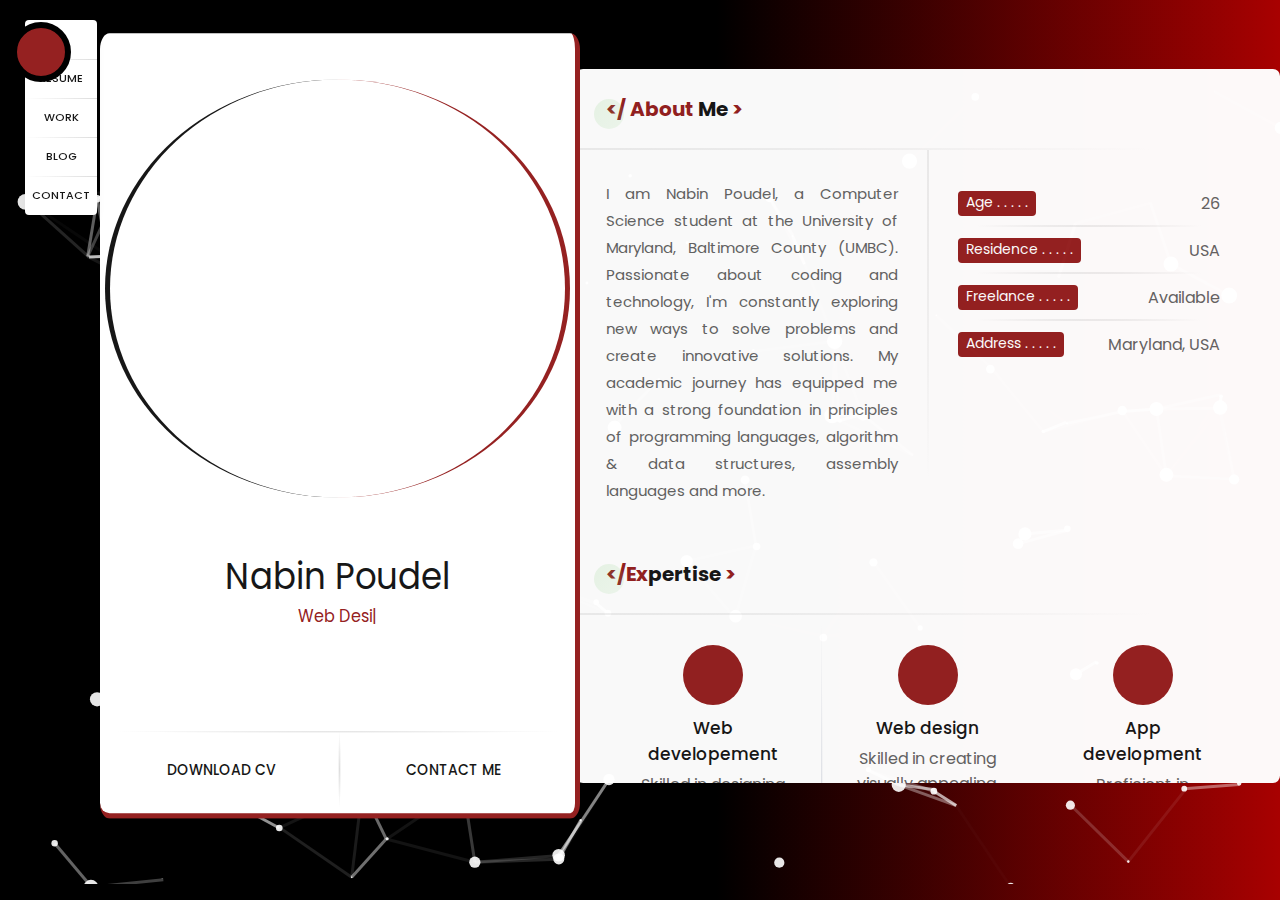
==== commit 3e605257: "navbar implementation done" ====
--- a/index.html
+++ b/index.html
@@ -31,7 +31,9 @@
     </div>
     <div class="container">
         <header>
+            
             <div class="top-menu" id = "topmenu">
+               
                 <ul>
                     <li class="active" data-menu="about">
                         <a href="#about">
@@ -63,8 +65,11 @@
                             <span class="link">contact</span>
                         </a>
                     </li>
+                    <div class="indicator"></div>
                 </ul>
-            </div>
+                
+            </div>
+           
         </header>
         <div class="hero" id="hero">
             <div class="avatar" id='avatar-container'>
--- a/style.css
+++ b/style.css
@@ -87,7 +87,7 @@
     section.active {
         transform: translateX(0);
         visibility: visible;
-        opacity: 1;
+        opacity: 0.98;
     }
 }
 
@@ -245,7 +245,7 @@
 
 header .top-menu ul li {
     min-width: 20%;
-    background-color: var(--whiteColor);
+    background-color: white;
 }
 
 header .top-menu ul li a {
@@ -271,7 +271,7 @@
     color: var(--blackColor);
     font-size: 2rem;
     line-height: 3rem;
-    transition: all .3s;
+    transition: 1s;
 }
 
 header .top-menu ul li a .link {
@@ -284,13 +284,50 @@
 }
 
 header .top-menu ul li.active a i,
+header .top-menu ul li:hover a i,
 header .top-menu ul li.active a .link,
-header .top-menu ul li:hover a i,
-header .top-menu ul li:hover a .link {
-    color: var(--greenColor);
-}
-
-@media(min-width: 561px) {
+header .top-menu ul li:hover a .link{
+    color: var(--greenColor);
+}
+
+/*.indicator {
+    position: absolute;
+    left: -20%;
+    top: 1%; 
+    width: 60px;
+    height: 60px;
+    background-color: var(--greenColor);
+    border-radius: 50%;
+    border: 6px solid;
+}
+
+i{
+    z-index: 999;
+}
+
+header .top-menu ul li:nth-child(1).active ~ .indicator{
+    transform: translateY(calc(2rem * 0));
+    
+}
+
+header .top-menu ul li:nth-child(2).active ~ .indicator{
+    transform: translateY(calc(6.5rem * 1));
+   
+}
+
+header .top-menu ul li:nth-child(3).active ~ .indicator{
+    transform: translateY(calc(6.8rem * 2));
+}
+
+header .top-menu ul li:nth-child(4).active ~ .indicator{
+    transform: translateY(calc(6.8rem * 3));
+}
+
+header .top-menu ul li:nth-child(5).active ~ .indicator{
+    transform: translateY(calc(6.8rem * 4));
+} */
+
+@media(min-width: 600px) {
     header {
         width: 7.2rem;
         top: 2rem;
@@ -324,6 +361,53 @@
     .hero {
         border-radius: 2%;
         padding: 0.5rem;
+    }
+
+    header .top-menu ul li.active a i,
+    header .top-menu ul li:hover a i
+    {  
+        transform: translateX(-20px); 
+        color: #d8dbe2;
+    }
+    
+    header .top-menu ul li.active a .link,
+    header .top-menu ul li:hover a .link{
+        color: white;
+    }
+
+    .indicator {
+        position: absolute;
+        left: -20%;
+        top: 1%; 
+        width: 60px;
+        height: 60px;
+        background-color: var(--greenColor);
+        border-radius: 50%;
+        border: 6px solid;
+    }
+
+    i{
+        z-index: 999;
+    }
+
+    header .top-menu ul li:nth-child(1).active ~ .indicator{
+        transform: translateY(calc(2rem * 0));
+    }
+
+    header .top-menu ul li:nth-child(2).active ~ .indicator{
+        transform: translateY(calc(6.5rem * 1));
+    }
+
+    header .top-menu ul li:nth-child(3).active ~ .indicator{
+        transform: translateY(calc(6.8rem * 2));
+    }
+
+    header .top-menu ul li:nth-child(4).active ~ .indicator{
+        transform: translateY(calc(6.8rem * 3));
+    }
+
+    header .top-menu ul li:nth-child(5).active ~ .indicator{
+        transform: translateY(calc(6.8rem * 4));
     }
 }
 
@@ -973,6 +1057,9 @@
     text-transform: capitalize;
     margin-bottom: .5rem;
     font-weight: 600;
+    pointer-events: auto;
+    z-index: 10;
+    position: relative;
 }
 
 .work .my-work .work-container .box .box-content p {
@@ -1290,11 +1377,9 @@
 }
 
 @media (max-width: 600px) {
-    .social, .box-desc a,   .map, .contact-form{
+    .social, .box-desc a,   .map, .contact-form, .avatar{
       pointer-events: auto;
       z-index: 10;
       position: relative;
     }
 }
-/* End Contact Section  */
-
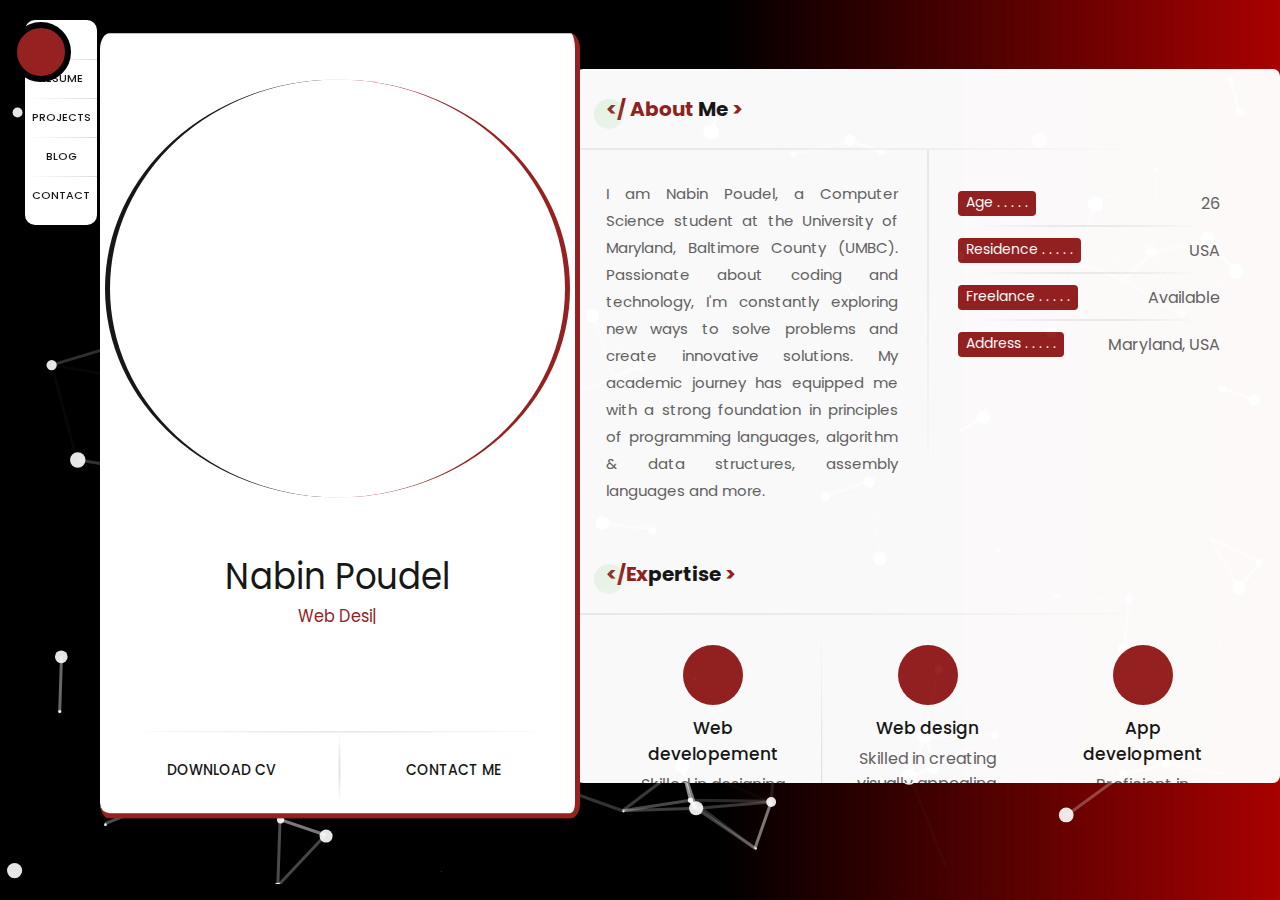
==== commit 709f1353: "Bug Fix" ====
--- a/index.html
+++ b/index.html
@@ -15,9 +15,10 @@
             "three/addons/": "https://unpkg.com/three@v0.158.0/examples/jsm/"
           }
         }
-      </script>
-    
-      <script type="module" src="avatar.js"></script>
+    </script>
+    <script type="module" src="avatar.js"></script>
+    <script src="https://kit.fontawesome.com/2b9cdc1c9a.js" crossorigin="anonymous"></script>
+
 </head>
 
 <body>
@@ -49,8 +50,8 @@
                     </li>
                     <li data-menu="work">
                         <a href="#work">
-                            <i class="fas fa-paint-brush"></i>
-                            <span class="link">work</span>
+                            <i class="fa-solid fa-code"></i>
+                            <span class="link">Projects</span>
                         </a>
                     </li>
                     <li data-menu="blog">
@@ -390,69 +391,63 @@
                 <div class="work-container">
                     <div class="box">
                         <div class="box-img">
-                            <img src="img/work-1.jpg" alt="">
+                            <img src="img/Todoimg.jpg" alt="">
                         </div>
                         <div class="box-content">
-                            <style>
-                                a:hover h4 {
-                                    color: #000; /* Dark black color */
-                                    text-decoration: underline;
-                                }
-                            </style>
-                            <a href="https://github.com/Nubpz/String-Manipulation-using-C-and-x86-Assembly.git"><h4>Menu-Driven String Manipulation Program in Assembly <i class="fa-brands fa-square-github"></i></h4> </a>
+                            <h4>GriTodo</h4>
+                            <p><span>Swift, Firebase, XCode, IOS</span> / 18 Sep. 2018</p>
+                            <a href="https://github.com/Nubpz/Swift_TaskManager" class="button" target="_blank">
+                                Github <i class="fab fa-github"></i>
+                            </a>
+                        </div>
+                    </div>
+                    <div class="box">
+                        <div class="box-img">
+                            <img src="img/StringMani.png" alt="">
+                        </div>
+                        <div class="box-content">
+                            <h4>String Manipulation in Assembly</h4>
                             <p><span>Languages:</span> C, Intel x86 Assembly </p>
-                            <p style= "margin-top: 10px; text-align: justify;">Implementation of menu-driven program in C and X86_64 Assembly to manipulate strings, incorporating string operations, arithmetic, and subroutines, with support for storing and manipulating 10 messages.</p>
-                           
-                        </div>
-                    </div>
-                    <div class="box">
-                        <div class="box-img">
-                            <img src="img/work-2.jpg" alt="">
+                            <a href="https://github.com/Nubpz/String-Manipulation-using-C-and-x86-Assembly" class="button" target="_blank">
+                                Github <i class="fab fa-github"></i>
+                            </a>
+                        </div>
+                    </div>
+                    <div class="box">
+                        <div class="box-img">
+                            <img src="img/DataCom.png" alt="">
                         </div>
                         <div class="box-content">
                             <h4>Communication data management</h4>
                             <p><span>Languages:</span> C++ (Queue, Linked List, Memory Management and more)</p>
-                        </div>
-                    </div>
-                    <div class="box">
-                        <div class="box-img">
-                            <img src="img/work-3.jpg" alt="">
+                            <a href="https://github.com/Nubpz/Swift_TaskManager" class="button" target="_blank">
+                                Github <i class="fab fa-github"></i>
+                            </a>
+                        </div>
+                    </div>
+                    <div class="box">
+                        <div class="box-img">
+                            <img src="img/proj2.png" alt="">
                         </div>
                         <div class="box-content">
-                            <h4>lorem impsum dolor</h4>
-                            <p><span>Web Design</span> / 18 Sep. 2018</p>
-                        </div>
-                    </div>
-                    <div class="box">
-                        <div class="box-img">
-                            <img src="img/work-4.jpg" alt="">
+                            <h4>Customer Data Management System </h4>
+                            <p><span>AppSheet, UI, Firebase</span> / 18 Sep. 2018</p>
+                        </div>
+                    </div>
+                    <div class="box">
+                        <div class="box-img">
+                            <img src="img/buddhaLLCimg.png" alt="">
                         </div>
                         <div class="box-content">
-                            <h4>lorem impsum dolor</h4>
-                            <p><span>Web Design</span> / 18 Sep. 2018</p>
-                        </div>
-                    </div>
-                    <div class="box">
-                        <div class="box-img">
-                            <img src="img/work-5.jpg" alt="">
-                        </div>
-                        <div class="box-content">
-                            <h4>lorem impsum dolor</h4>
-                            <p><span>Web Design</span> / 18 Sep. 2018</p>
-                        </div>
-                    </div>
-                    <div class="box">
-                        <div class="box-img">
-                            <img src="img/work-6.jpg" alt="">
-                        </div>
-                        <div class="box-content">
-                            <h4>lorem impsum dolor</h4>
-                            <p><span>Web Design</span> / 18 Sep. 2018</p>
+                            <h4>BUDDHA LLC</h4>
+                            <p><span>Front End Design, Webflow</span> / 18 Sep. 2018</p>
                         </div>
                     </div>
                 </div>
             </div>
         </section>
+       
+        
         <section class="blog" id="blog">
             <div class="my-blog p-3">
                 <h3 class="specialtitle">&lt;/bl<span>og</span>> </h3>
@@ -499,6 +494,7 @@
                     </div>
                 </div>
             </div>
+        
         </section>
         <section class="contact" id="contact">
             <div class="contact-me p-3">
@@ -543,8 +539,7 @@
                 </div> 
             </div>
         </section>
-    </div>
-    <script src="https://kit.fontawesome.com/9e5ba2e3f5.js" crossorigin="anonymous"></script>
+    </div> 
     <script src="main.js"></script>
     
 </body>
--- a/style.css
+++ b/style.css
@@ -237,6 +237,7 @@
 
 header .top-menu {
     box-shadow: 0 .5rem 1rem rgba(0 0 0 / 5%);
+
 }
 
 header .top-menu ul {
@@ -264,7 +265,7 @@
     height: 100%;
     left: 0;
     top: 0;
-    background: radial-gradient(ellipse at top, #ddd 0, rgba(255, 255, 255, 0) 70%);
+    background: radial-gradient(ellipse at bottom, #ddd 0, rgba(255, 255, 255, 0) 70%);
 }
 
 header .top-menu ul li a i {
@@ -345,11 +346,13 @@
     }
 
     header .top-menu ul li:first-of-type {
-        border-radius: .4rem .4rem 0 0;
+        border-radius: 1rem 1rem 0 0;
     }
 
     header .top-menu ul li:last-of-type {
-        border-radius: 0 0 .4rem .4rem;
+        border-radius: 0 0 1rem 1rem;
+        padding-bottom: 10px;
+
     }
 
     header .top-menu ul li:not(:first-of-type) a::before {
@@ -478,6 +481,7 @@
 
 .hero .social a:hover i {
     color: var(--greenColor);
+    transform: translateY(-5px);
 }
 
 
@@ -513,6 +517,7 @@
 
 .hero .links a:hover {
     color: var(--greenColor);
+    transform: translateY(-5px);
 }
 
 .hero .links a:last-of-type::before {
@@ -1036,7 +1041,6 @@
     height: 100%;
     inset: 0;
     z-index: 1;
-    background: linear-gradient(135deg, rgba(120, 204, 109, .5) 0, rgba(120, 204, 109, .1) 100%);
 }
 
 .work .my-work .work-container .box img {
@@ -1383,3 +1387,29 @@
       position: relative;
     }
 }
+
+/* Button Styles */
+.button {
+    display: inline-block;
+    padding: 10px 20px;
+    margin-top: 15px;
+    font-size: 10px;
+    font-weight: bold;
+    text-align: center;
+    text-decoration: none;
+    color: #fff; /* White text color */
+    background-color: rgb(149, 33, 33); /* Dark background color */
+    border-radius: 5px;
+    transition: background-color 0.3s, color 0.3s, transform 0.3s;
+}
+
+.button:hover {
+    background-color: #555; /* Slightly lighter dark color */
+    color: #fff;
+    transform: translateY(-2px);
+}
+
+.button:active {
+    background-color: #111; /* Even darker background color */
+    transform: translateY(0);
+}
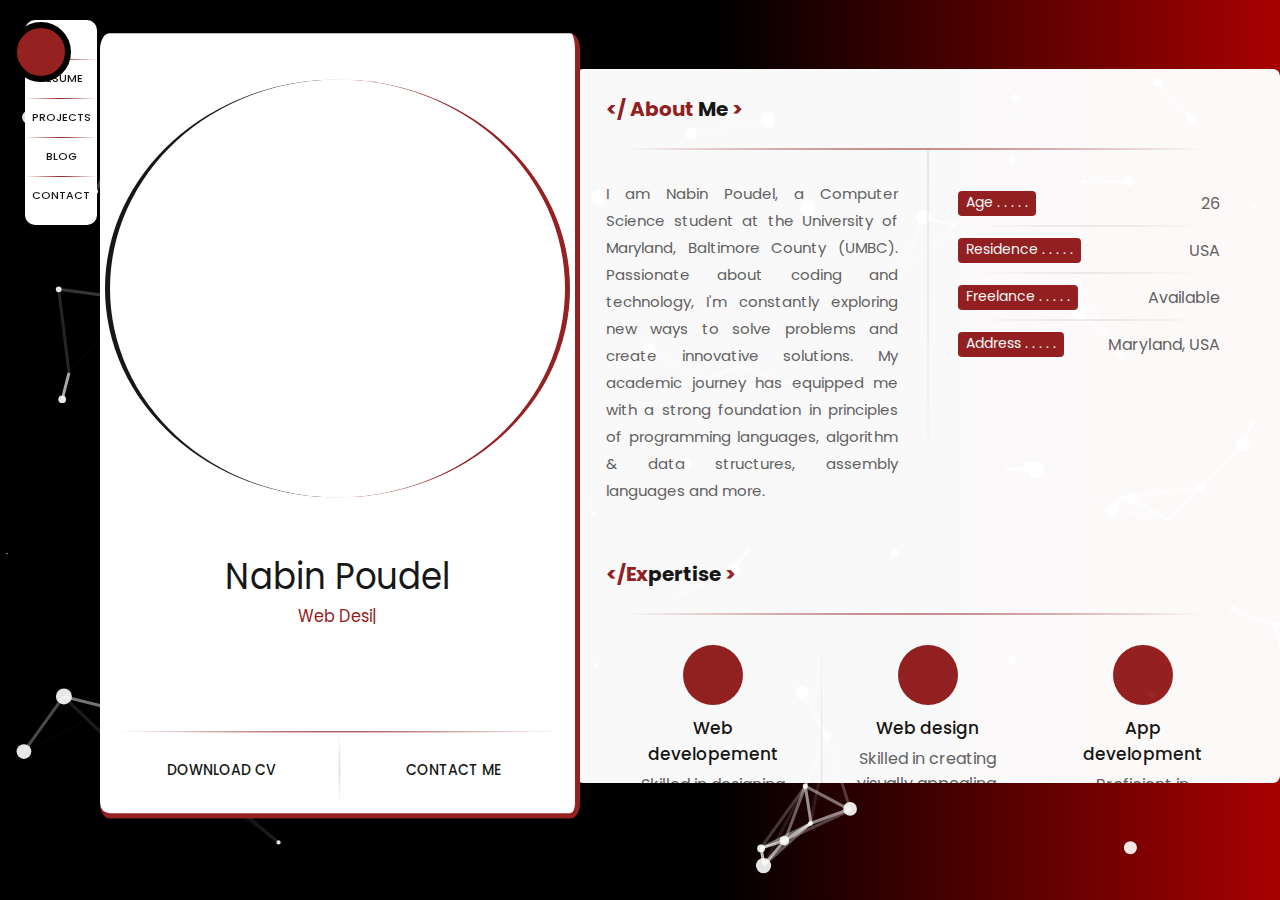
==== commit 0dd801d4: "Design change" ====
--- a/index.html
+++ b/index.html
@@ -185,7 +185,7 @@
                         <div class="edu-box">
                             <span>2023 - Current</span>
                             <h4>University of Maryland Baltimore County (UMBC)</h4>
-                            <h5>Catonsville, MD <br> Bachelor of Science, Computer Science <br> President's List | Dean's List </h5>
+                            <h5>Catonsville, MD <br> Bachelor of Science, Computer Science <br> 4.0 GPA | President's List | Dean's List </h5>
                             <p>Explored diverse subjects such as Principles of Programming Languages, Data Structures, Assembly Languages and more, gaining practical experience with languages like C, C++, Python, Scheme, and others.</p>
                         </div>
                         <div class="edu-box">
@@ -198,7 +198,6 @@
                             <span>2012 - 2016</span>
                             <h4>Everest English Boarding Higher Secondary School</h4>
                             <h5>Butwal, Nepal</h5>
-                            <p>Lorem ipsum dolor sit amet consectetur adipisicing elit. Ducimus, expedita. </p>
                         </div>
                     </div>
                 </div>
@@ -227,13 +226,13 @@
                             <div class="skill-box">
                                 <h4>Wordpress</h4>
                                 <div class="progress">
-                                    <span data-progress="70%"></span>
+                                    <span data-progress="78%"></span>
                                 </div>
                             </div>
                             <div class="skill-box">
-                                <h4>Figma</h4>
+                                <h4>Webflow</h4>
                                 <div class="progress">
-                                    <span data-progress="60%"></span>
+                                    <span data-progress="68%"></span>
                                 </div>
                             </div>
                         </div>
@@ -325,64 +324,148 @@
                                     <li></li>
                                 </ul>
                             </div>
-                            <div class="language">
-                                <h4>spanish</h4>
-                                <ul>
-                                    <li></li>
-                                    <li></li>
-                                    <li></li>
-                                    <li></li>
-                                    <li></li>
-                                    <li></li>
-                                    <li></li>
-                                    <li></li>
-                                    <li></li>
-                                    <li></li>
-                                </ul>
-                            </div>
-                        </div>
-                        <div class="knowledges">
-                            <div class="title">
-                                <i class="fas fa-list"></i>
-                                <h4>knowledge</h4>
-                            </div>
-                            <div class="knowledge-container">
-                                <div class="knowledge-box">
-                                    <i class="fas fa-check"></i>
-                                    <h4>Website hosting</h4>
-                                </div>
-                                <div class="knowledge-box">
-                                    <i class="fas fa-check"></i>
-                                    <h4>Git and github</h4>
-                                </div>
-                                <div class="knowledge-box">
-                                    <i class="fas fa-check"></i>
-                                    <h4>SEO optimization</h4>
-                                </div>
-                                <div class="knowledge-box">
-                                    <i class="fas fa-check"></i>
-                                    <h4>Sales and marketing</h4>
-                                </div>
-                                <div class="knowledge-box">
-                                    <i class="fas fa-check"></i>
-                                    <h4>Modern and mobile-ready</h4>
-                                </div>
-                                <div class="knowledge-box">
-                                    <i class="fas fa-check"></i>
-                                    <h4>Data Management</h4>
-                                </div>
-                                <div class="knowledge-box">
-                                    <i class="fas fa-check"></i>
-                                    <h4>Leadership and team work</h4>
-                                </div>
-                                <div class="knowledge-box">
-                                    <i class="fas fa-check"></i>
-                                    <h4>Create logo design</h4>
-                                </div>
-                            </div>
-                        </div>
-                    </div>
-                </div>
+                        </div>
+                        <div class="certifications">
+                            <div class="certifications-header">
+                                <i class="fa-solid fa-medal"></i>
+                                <h4>Certifications</h4>
+                            </div>
+                            <ul class="certifications-list">
+                                <li class="certification-item">
+                                    <h4>Python for Data Science, AI and Development</h4>
+                                    <p>Coursera | July 31, 2024</p>
+                                </li>
+                                <li class="certification-item">
+                                    <h4>The Complete 2024 Web Development Bootcamp</h4>
+                                    <p>Udemy | July 29, 2024</p>
+                                </li>
+                                <li class="certification-item">
+                                    <h4>Foundations of Cybersecurity</h4>
+                                    <p>Google | May 31, 2023</p>
+                                </li>
+                                <li class="certification-item">
+                                    <h4>C & C++ Programming</h4>
+                                    <p>Broadway Infosys | Jul 14, 2019 – Sep 4, 2019</p>
+                                </li>
+                            </ul>
+                        </div>
+                        
+                        
+                    </div>
+                    
+                </div>
+               
+                    <div class="knowledges">
+                    <div class="title1">
+                        <i class="fas fa-list"></i>
+                        <h4>TECHNICAL SKILLS</h4>
+                    </div>
+                    <div class="knowledge-container">
+                        <div class="knowledge-box">
+                            <div class="knowledge-box-inner">
+                                <div class="knowledge-box-side knowledge-box-front">
+                                    <i class="fas fa-code"></i>
+                                    <h4>Programming Languages</h4>
+                                </div>
+                                <div class="knowledge-box-side knowledge-box-back">
+                                    <p>
+                                        <img src="https://upload.wikimedia.org/wikipedia/commons/1/18/C_Programming_Language.svg" alt="C" title="C" class="tech-icon">
+                                        <img src="https://upload.wikimedia.org/wikipedia/commons/1/18/ISO_C++_Logo.svg" alt="C++" title="C++" class="tech-icon">
+                                        <img src="https://upload.wikimedia.org/wikipedia/commons/6/6a/JavaScript-logo.png" alt="JavaScript" title="JavaScript" class="tech-icon">
+                                        <img src="https://upload.wikimedia.org/wikipedia/commons/6/61/HTML5_logo_and_wordmark.svg" alt="HTML" title="HTML" class="tech-icon">
+                                        <img src="https://upload.wikimedia.org/wikipedia/commons/d/d5/CSS3_logo_and_wordmark.svg" alt="CSS" title="CSS" class="tech-icon">
+                                        <img src="https://upload.wikimedia.org/wikipedia/en/3/30/Java_programming_language_logo.svg" alt="Java" title="Java" class="tech-icon">
+                                        <img src="https://upload.wikimedia.org/wikipedia/commons/c/c3/Python-logo-notext.svg" alt="Python" title="Python" class="tech-icon">
+                                        <img src="https://upload.wikimedia.org/wikipedia/commons/9/9d/Swift_logo.svg" alt="Swift" title="Swift" class="tech-icon">
+                                    </p>
+                                </div>
+                            </div>
+                        </div>
+                        
+                        <div class="knowledge-box">
+                            <div class="knowledge-box-inner">
+                                <div class="knowledge-box-side knowledge-box-front">
+                                    <i class="fas fa-laptop-code"></i>
+                                    <h4>Frameworks & Libraries</h4>
+                                </div>
+                                <div class="knowledge-box-side knowledge-box-back">
+                                    <p>
+                                        <img src="https://upload.wikimedia.org/wikipedia/commons/a/a7/React-icon.svg" alt="React" title="React" class="tech-icon">
+                                        <img src="https://upload.wikimedia.org/wikipedia/commons/d/d9/Node.js_logo.svg" alt="Node.js" title="Node.js" class="tech-icon">
+                                        <img src="https://upload.wikimedia.org/wikipedia/commons/3/3f/Three.js_Icon.svg" alt="Three.js" title="Three.js" class="tech-icon">
+                                    </p>
+                                </div>
+                            </div>
+                        </div>
+                        
+                        <div class="knowledge-box">
+                            <div class="knowledge-box-inner">
+                                <div class="knowledge-box-side knowledge-box-front">
+                                    <i class="fas fa-database"></i>
+                                    <h4>Database Management</h4>
+                                </div>
+                                <div class="knowledge-box-side knowledge-box-back">
+                                    <p>
+                                        <img src="https://upload.wikimedia.org/wikipedia/commons/8/87/Sql_data_base_with_logo.png" alt="SQL" title="SQL" class="tech-icon">
+                                        <img src="https://upload.wikimedia.org/wikipedia/commons/9/93/MongoDB_Logo.svg" alt="MongoDB" title="MongoDB" class="tech-icon">
+                                    </p>
+                                </div>
+                            </div>
+                        </div>
+                        
+                        <div class="knowledge-box">
+                            <div class="knowledge-box-inner">
+                                <div class="knowledge-box-side knowledge-box-front">
+                                    <i class="fas fa-tools"></i>
+                                    <h4>Tools & Platforms</h4>
+                                </div>
+                                <div class="knowledge-box-side knowledge-box-back">
+                                    <p>
+                                        <img src="https://upload.wikimedia.org/wikipedia/commons/3/3c/Logo_Blender.svg" alt="Blender" title="Blender" class="tech-icon">
+                                        <img src="https://upload.wikimedia.org/wikipedia/commons/d/df/ArcGIS_logo.png" alt="ArcGIS" title="ArcGIS" class="tech-icon">
+                                        <img src="https://upload.wikimedia.org/wikipedia/commons/3/3f/Git_icon.svg" alt="Git" title="Git" class="tech-icon">
+                                        <img src="https://upload.wikimedia.org/wikipedia/commons/9/91/Octicons-mark-github.svg" alt="GitHub" title="GitHub" class="tech-icon">
+                                </div>
+                            </div>
+                        </div>
+                        
+                        <div class="knowledge-box">
+                            <div class="knowledge-box-inner">
+                                <div class="knowledge-box-side knowledge-box-front">
+                                    <i class="fas fa-brain"></i>
+                                    <h4>Data Science & AI</h4>
+                                </div>
+                                <div class="knowledge-box-side knowledge-box-back">
+                                    <p>
+                                        <img src="https://upload.wikimedia.org/wikipedia/commons/e/ed/Pandas_logo.svg" alt="Pandas" title="Pandas" class="tech-icon">
+                                        <img src="https://upload.wikimedia.org/wikipedia/commons/3/31/NumPy_logo_2020.svg" alt="NumPy" title="NumPy" class="tech-icon">
+                                        <img src="https://upload.wikimedia.org/wikipedia/commons/2/2d/Tensorflow_logo.svg" alt="TensorFlow" title="TensorFlow" class="tech-icon">
+                                       
+                                    </p>
+                                </div>
+                            </div>
+                        </div>
+                        
+                        <div class="knowledge-box">
+                            <div class="knowledge-box-inner">
+                                <div class="knowledge-box-side knowledge-box-front">
+                                    <i class="fas fa-mobile-alt"></i>
+                                    <h4>Mobile Development</h4>
+                                </div>
+                                <div class="knowledge-box-side knowledge-box-back">
+                                    <p>
+                                        <img src="https://upload.wikimedia.org/wikipedia/commons/4/44/Google-flutter-logo.svg" alt="Flutter" title="Flutter" class="tech-icon">
+                                        <img src="https://upload.wikimedia.org/wikipedia/commons/9/9d/Swift_logo.svg" alt="Swift" title="Swift" class="tech-icon">
+                                        <img src="https://upload.wikimedia.org/wikipedia/commons/9/92/Android_Studio_Trademark.svg" alt="Android Studio" title="Android Studio" class="tech-icon">
+                                    </p>
+                                </div>
+                            </div>
+                        </div>
+                    </div>
+                    
+                </div>
+                
+
             </div>
         </section>
         <section class="work" id="work">
@@ -480,16 +563,6 @@
                             <span>april 28, 2022</span>
                             <a href="blog3.html">Technology in Education</a>
                             <p>Technology in education revolutionizes learning by integrating digital tools and platforms to enhance engagement, accessibility, and personalized learning experiences for students.</p>
-                        </div>
-                    </div>
-                    <div class="box">
-                        <div class="box-img">
-                            <img src="img/blog1.jpg" alt="">
-                        </div>
-                        <div class="box-desc">
-                            <span>april 28, 2022</span>
-                            <a href="blog3.html">By spite about do of allow</a>
-                            <p>Lorem ipsum, dolor sit amet consectetur adipisicing elit. Tenetur, voluptatem!</p>
                         </div>
                     </div>
                 </div>
@@ -541,7 +614,7 @@
         </section>
     </div> 
     <script src="main.js"></script>
-    
+
 </body>
 
 </html>
--- a/style.css
+++ b/style.css
@@ -117,7 +117,6 @@
     border-radius: 3rem;
     top: 0;
     left: -1.2rem;
-    background: linear-gradient(135deg, rgba(120, 204, 109, .15) 0, rgba(120, 204, 109, .1) 100%);
 }
 
 .specialtitle::after {
@@ -126,7 +125,7 @@
     bottom: 0;
     width: auto;
     height: .2rem;
-    background: radial-gradient(ellipse at left, #ddd 0, rgba(255, 255, 255, 0) 70%);
+    background: radial-gradient(ellipse at center, var(--greenColor) 0, rgba(255, 255, 255, 0) 70%);
 }
 
 .p-3 {
@@ -265,7 +264,7 @@
     height: 100%;
     left: 0;
     top: 0;
-    background: radial-gradient(ellipse at bottom, #ddd 0, rgba(255, 255, 255, 0) 70%);
+    background: radial-gradient(ellipse at center, var(--greenColor) 0, rgba(255, 255, 255, 0) 70%);
 }
 
 header .top-menu ul li a i {
@@ -358,7 +357,7 @@
     header .top-menu ul li:not(:first-of-type) a::before {
         width: 100%;
         height: .1rem;
-        background: radial-gradient(ellipse at right, #ddd 0, rgba(255, 255, 255, 0) 70%);
+        background: radial-gradient(ellipse at center, var(--greenColor) 0, rgba(255, 255, 255, 0) 70%);
     }
 
     .hero {
@@ -499,7 +498,7 @@
     left: 0;
     width: 100%;
     height: .2rem;
-    background: radial-gradient(ellipse at center, #ddd 0, rgba(255, 255, 255, 0) 70%);
+    background: radial-gradient(ellipse at center, var(--greenColor) 0, rgba(255, 255, 255, 0) 70%);
 }
 
 .hero .links a {
@@ -768,7 +767,8 @@
 .skills .skill-left .skill .title i,
 .skills .skill-left .coding .title i,
 .skills .skill-right .languages .title i,
-.skills .skill-right .knowledges .title i {
+.skills .skill-right .knowledges .title i, 
+.skills .skill-right .certifications .certifications-header h4{
     color: var(--greenColor);
     font-size: 3rem;
 }
@@ -778,7 +778,8 @@
 .skills .skill-left .skill .title h4,
 .skills .skill-left .coding .title h4,
 .skills .skill-right .languages .title h4,
-.skills .skill-right .knowledges .title h4 {
+.skills .skill-right .knowledges .title h4,
+.skills .skill-right .certifications .certifications-header h4 {
     font-size: 1.7rem;
     line-height: 1.4rem;
     color: var(--blackColor);
@@ -1006,13 +1007,6 @@
     }
 }
 
-/* @media(max-width: 250px){
-    #particles-js{
-        height: 0%;
-        width: 0%;
-        display: none;
-    }
-} */
 /* End Resume Section  */
 /* Start Work Section  */
 .work .my-work .work-container {
@@ -1262,25 +1256,6 @@
     transition: all .3s ease-in-out;
 }
 
-/* .contact-me .contact-form button span::before {
-    width: 1.5rem;
-    height: .2rem;
-    bottom: .3rem;
-    right: 0;
-    left: auto;
-    top: auto
-} 
-
- .contact-me .contact-form button span::after {
-    left: auto;
-    top: -.8rem;
-    right: -.2rem;
-    bottom: .3rem;
-    width: 1rem;
-    height: .2rem;
-    transform: rotate(45deg);
-}  */
-
 .rotate-icon {
     display: inline-block; 
     transition: transform 0.3s ease-in-out;
@@ -1413,3 +1388,246 @@
     background-color: #111; /* Even darker background color */
     transform: translateY(0);
 }
+
+.knowledges {
+    margin: 20px;
+    padding: 20px;
+}
+
+.title1 {
+    display: flex;
+    align-items: center;
+    margin-bottom: 20px;
+    position: relative;
+}
+
+.title1 i {
+    font-size: 24px;
+    margin-right: 10px;
+    color: var(--greenColor);
+}
+
+.title1 h4 {
+    font-size: 20px;
+    margin: 0;
+    color: var(--blackColor);
+}
+
+.title1::after {
+    content: "";
+    position: absolute;
+    left: 0;
+    bottom: -30px; 
+    width: 100%;
+    height: 2px;
+    background: linear-gradient(to right, var(--greenColor), rgba(255, 255, 255, 0));
+}
+
+.knowledge-container {
+    display: flex;
+    flex-wrap: wrap;
+    gap: 20px;
+    justify-content: center;
+    padding-top: 5rem;
+}
+
+.knowledge-box {
+    perspective: 1000px;
+    width: 100%;
+    max-width: 200px;
+    height: 200px;
+}
+
+.knowledge-box-inner {
+    position: relative;
+    width: 100%;
+    height: 100%;
+    transition: transform 0.6s;
+    transform-style: preserve-3d;
+}
+
+.knowledge-box:hover .knowledge-box-inner {
+    transform: rotateY(180deg);
+}
+
+.knowledge-box-side {
+    position: absolute;
+    width: 100%;
+    height: 100%;
+    backface-visibility: hidden;
+    display: flex;
+    align-items: center;
+    justify-content: center;
+    text-align: center;
+    padding: 10px;
+}
+
+.knowledge-box-front {
+    background-color: #f8f8f8;
+    border: 1px solid #ddd;
+    box-shadow: 0 4px 8px rgba(0,0,0,0.2);
+    display: flex;
+    flex-direction: column;
+    align-items: center;
+    justify-content: center;
+    border-radius: 10%;
+}
+
+.knowledge-box-back {
+    background-color: #fff;
+    border: 1px solid #ddd;
+    box-shadow: 0 4px 8px rgba(0,0,0,0.2);
+    transform: rotateY(180deg);
+    display: flex;
+    flex-direction: column;
+    align-items: center;
+    justify-content: center;
+    border-radius: 10%;
+}
+
+.knowledge-box i {
+    font-size: 36px;
+    color: var(--greenColor);
+}
+
+.knowledge-box h4 {
+    margin: 10px 0 0;
+    font-size: 14px;
+}
+
+.tech-icon {
+    width: 50px;
+    height: 50px;
+    margin: 2px;
+}
+
+@media (max-width: 768px) {
+    .title1 h4 {
+        font-size: 18px;
+    }
+
+    .knowledge-box {
+        width: 100%;
+        max-width: 150px;
+        height: 150px;
+    }
+
+    .knowledge-box i {
+        font-size: 24px;
+    }
+
+    .knowledge-box h4 {
+        font-size: 14px;
+    }
+
+    .tech-icon {
+        width: 22px;
+        height: 22px;
+    }
+}
+
+@media (max-width: 480px) {
+    .title1 h4 {
+        font-size: 16px;
+    }
+
+    .knowledge-box {
+        max-width: 120px;
+        height: 120px;
+    }
+
+    .knowledge-box i {
+        font-size: 20px;
+    }
+
+    .knowledge-box h4 {
+        font-size: 12px;
+    }
+
+    .tech-icon {
+        width: 20px;
+        height: 20px;
+    }
+}
+
+
+.certifications {
+    padding: 2rem 1rem;
+    background-color: var(--whiteColor);
+}
+
+.certifications-header {
+    display: flex;
+    align-items: center;
+    gap: 1rem;
+    margin-top: 4rem;
+    margin-bottom: 1.5rem; /* Adjust spacing below the header */
+    position: relative;
+}
+
+.certifications-header i {
+    font-size: 2rem;
+    color: var(--greenColor);
+}
+
+.certifications-header h4 {
+    font-size: 1.6rem;
+    color: var(--blackColor);
+    font-weight: 500;
+    margin-bottom: 0.5rem; /* Add spacing below the title */
+}
+
+.certifications-header::after {
+    content: "";
+    position: absolute;
+    left: 0;
+    bottom: -2.75rem; /* Increased to push the line further down */
+    width: 100%;
+    height: 2px;
+    background: radial-gradient(ellipse at center, #ddd 0, rgba(255, 255, 255, 0) 70%);
+}
+
+.certifications-list {
+    list-style: none;
+    padding: 2rem;
+    margin: 0;
+}
+
+.certification-item {
+    position: relative;
+    padding: 1rem 0;
+    margin-bottom: 1rem;
+    font-size: 1.2rem;
+    color: var(--blackColor);
+}
+
+.certification-item h4 {
+    font-size: medium;
+    margin: 0;
+}
+
+.certification-item p {
+    margin: 0.2rem 0 0;
+    color: var(--grayColor);
+    font-size: small;
+}
+
+.certification-item::after {
+    content: "";
+    position: absolute;
+    left: 0;
+    bottom: 0;
+    width: 100%;
+    height: 2px;
+    background: linear-gradient(to right, var(--greenColor), rgba(255, 255, 255, 0));
+}
+
+@media (max-width: 768px) {
+    .certifications-header h4 {
+        font-size: 1.4rem;
+    }
+
+    .certification-item {
+        font-size: 1rem;
+    }
+}
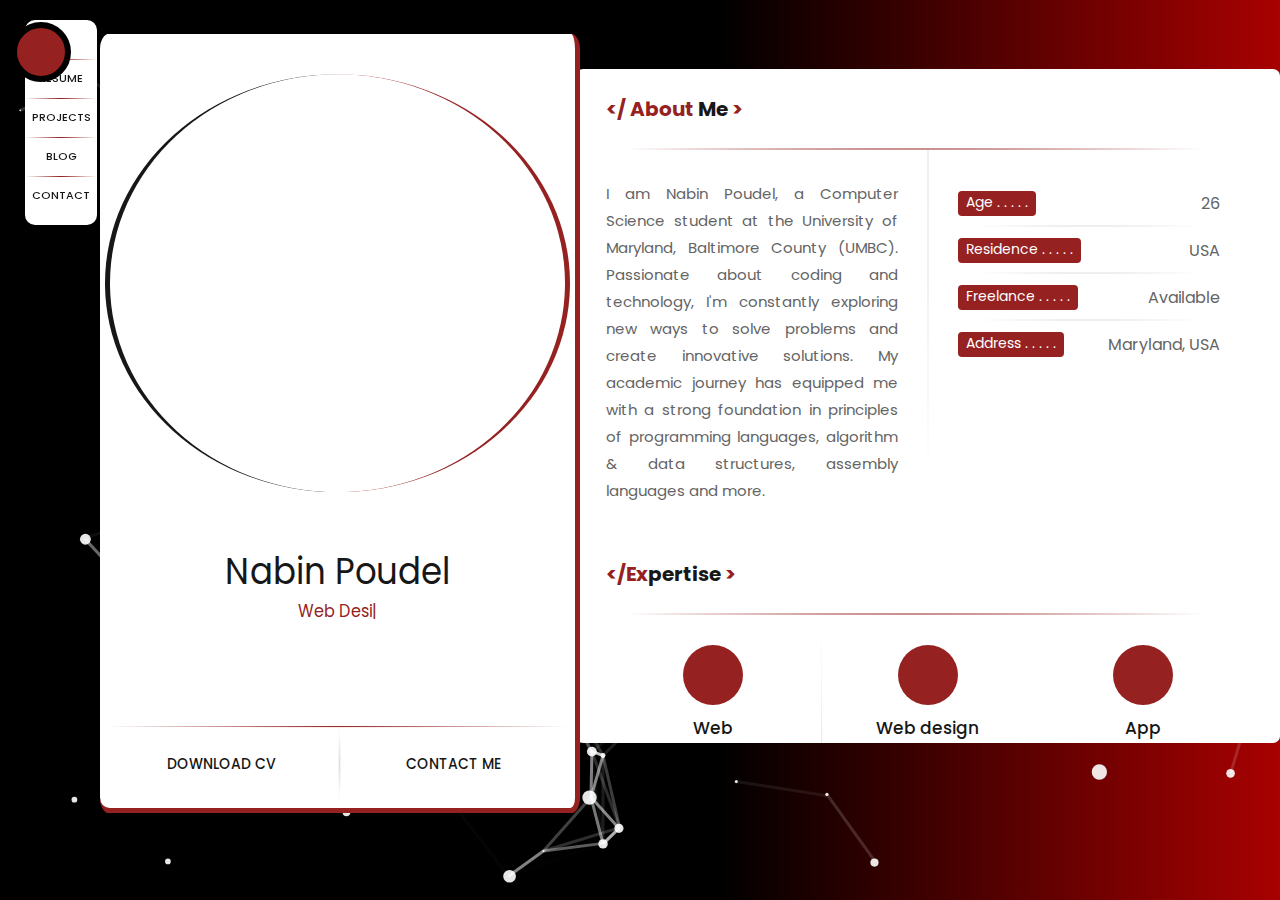
==== commit bc002d88: "Links" ====
--- a/index.html
+++ b/index.html
@@ -478,7 +478,10 @@
                         </div>
                         <div class="box-content">
                             <h4>GriTodo</h4>
-                            <p><span>Swift, Firebase, XCode, IOS</span> / 18 Sep. 2018</p>
+                            <p>Languages/Tools: <span>Swift, Firebase, XCode, IOS</span> </p>
+                            <a href="https://github.com/Nubpz/Swift_TaskManager" class="button" target="_blank">
+                                Demo <i class="fa-solid fa-arrow-up-right-from-square"></i>
+                            </a>
                             <a href="https://github.com/Nubpz/Swift_TaskManager" class="button" target="_blank">
                                 Github <i class="fab fa-github"></i>
                             </a>
@@ -490,7 +493,7 @@
                         </div>
                         <div class="box-content">
                             <h4>String Manipulation in Assembly</h4>
-                            <p><span>Languages:</span> C, Intel x86 Assembly </p>
+                            <p>Languages: <span>C, Intel x86 Assembly </span></p>
                             <a href="https://github.com/Nubpz/String-Manipulation-using-C-and-x86-Assembly" class="button" target="_blank">
                                 Github <i class="fab fa-github"></i>
                             </a>
@@ -514,7 +517,7 @@
                         </div>
                         <div class="box-content">
                             <h4>Customer Data Management System </h4>
-                            <p><span>AppSheet, UI, Firebase</span> / 18 Sep. 2018</p>
+                            <p>Languages / Tools: <span>AppSheet, UI, Firebase</span></p>
                         </div>
                     </div>
                     <div class="box">
@@ -523,7 +526,7 @@
                         </div>
                         <div class="box-content">
                             <h4>BUDDHA LLC</h4>
-                            <p><span>Front End Design, Webflow</span> / 18 Sep. 2018</p>
+                            <p>Languages / Tools: <span> HTML, CSS, JavaScript, Webflow</span></p>
                         </div>
                     </div>
                 </div>
--- a/style.css
+++ b/style.css
@@ -53,6 +53,12 @@
     color: var(--textColor);
 }
 
+@media(min-width: 1200px) {
+    body{
+        overflow: hidden;
+    }
+} 
+
 @media(min-width: 561px) {
     .container {
         margin: 0 auto;
@@ -66,7 +72,7 @@
 @media(min-width: 1200px) {
     .container {
         max-width: 1286px;
-        max-height: 6740px;
+        max-height: 674px;
     }
 }
 
@@ -87,7 +93,7 @@
     section.active {
         transform: translateX(0);
         visibility: visible;
-        opacity: 0.98;
+        opacity: 1;
     }
 }
 
@@ -148,7 +154,7 @@
 }
 
 ::-webkit-scrollbar-thumb {
-    background-color: rgba(0 0 0 / .5);
+    background-color: rgba(0, 0, 0, .5);
     border-radius: .6rem;
 }
 
@@ -290,7 +296,7 @@
     color: var(--greenColor);
 }
 
-/*.indicator {
+.indicator {
     position: absolute;
     left: -20%;
     top: 1%; 
@@ -302,7 +308,7 @@
 }
 
 i{
-    z-index: 999;
+    z-index: 1;
 }
 
 header .top-menu ul li:nth-child(1).active ~ .indicator{
@@ -325,9 +331,9 @@
 
 header .top-menu ul li:nth-child(5).active ~ .indicator{
     transform: translateY(calc(6.8rem * 4));
-} */
-
-@media(min-width: 600px) {
+}
+
+@media(min-width: 561px) {
     header {
         width: 7.2rem;
         top: 2rem;
@@ -370,7 +376,7 @@
     {  
         transform: translateX(-20px); 
         color: #d8dbe2;
-    }
+    } 
     
     header .top-menu ul li.active a .link,
     header .top-menu ul li:hover a .link{
@@ -387,30 +393,6 @@
         border-radius: 50%;
         border: 6px solid;
     }
-
-    i{
-        z-index: 999;
-    }
-
-    header .top-menu ul li:nth-child(1).active ~ .indicator{
-        transform: translateY(calc(2rem * 0));
-    }
-
-    header .top-menu ul li:nth-child(2).active ~ .indicator{
-        transform: translateY(calc(6.5rem * 1));
-    }
-
-    header .top-menu ul li:nth-child(3).active ~ .indicator{
-        transform: translateY(calc(6.8rem * 2));
-    }
-
-    header .top-menu ul li:nth-child(4).active ~ .indicator{
-        transform: translateY(calc(6.8rem * 3));
-    }
-
-    header .top-menu ul li:nth-child(5).active ~ .indicator{
-        transform: translateY(calc(6.8rem * 4));
-    }
 }
 
 /* End Header  */
@@ -548,11 +530,7 @@
     }
 }
 
-@media(min-width: 200px) {
-    .hero {
-        padding-top: 1rem;
-    }
-}
+
 
 /* End Hero Section  */
 /* Start About Section  */
@@ -1358,7 +1336,7 @@
 @media (max-width: 600px) {
     .social, .box-desc a,   .map, .contact-form, .avatar{
       pointer-events: auto;
-      z-index: 10;
+      z-index: 1;
       position: relative;
     }
 }
@@ -1401,10 +1379,11 @@
     position: relative;
 }
 
-.title1 i {
+.knowledge-box-side i {
     font-size: 24px;
     margin-right: 10px;
     color: var(--greenColor);
+    transition: opacity 0.3s;
 }
 
 .title1 h4 {
@@ -1448,6 +1427,10 @@
 
 .knowledge-box:hover .knowledge-box-inner {
     transform: rotateY(180deg);
+}
+
+.knowledge-box:hover .knowledge-box-side i {
+    opacity: 0;
 }
 
 .knowledge-box-side {
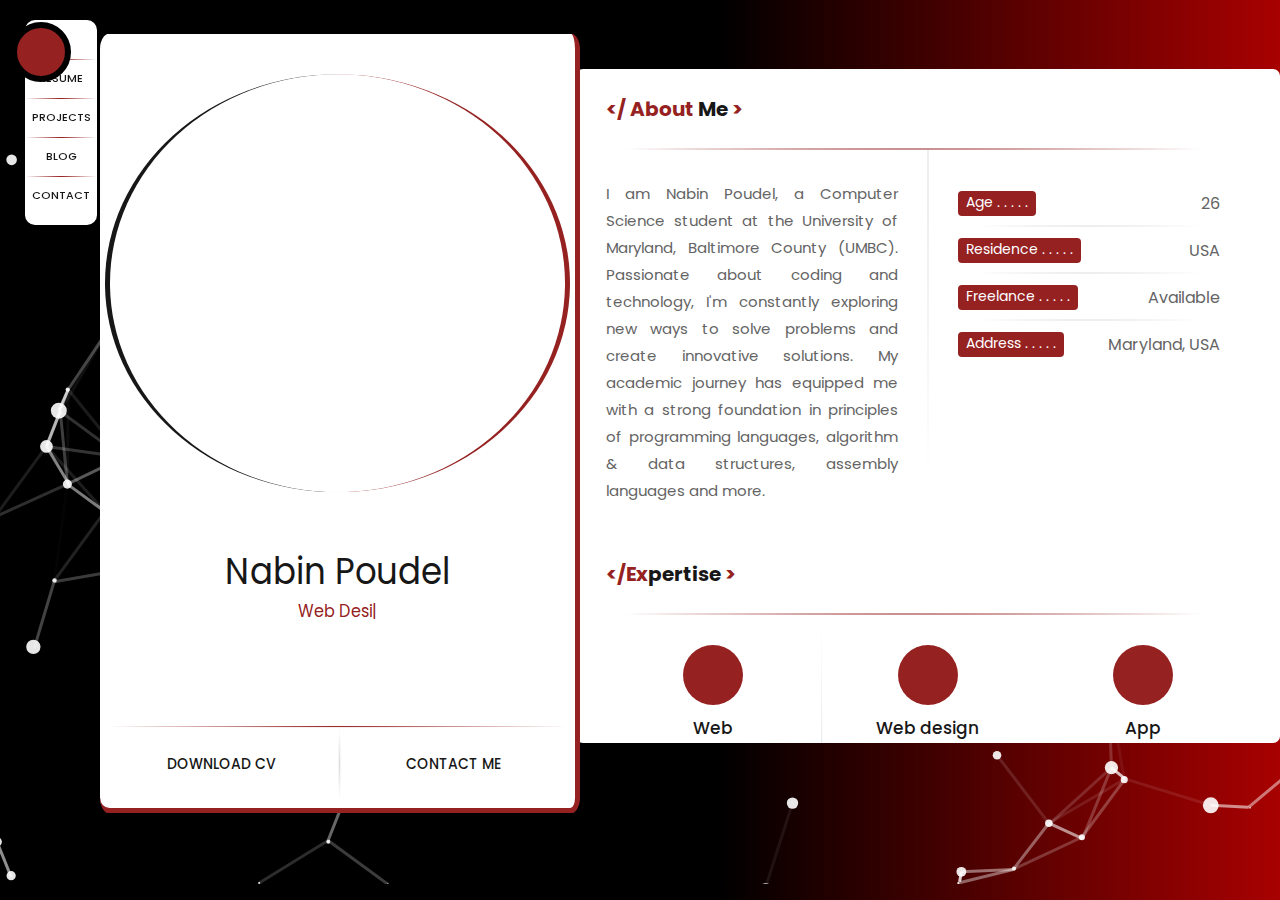
==== commit 020a554b: "Links" ====
--- a/index.html
+++ b/index.html
@@ -479,7 +479,7 @@
                         <div class="box-content">
                             <h4>GriTodo</h4>
                             <p>Languages/Tools: <span>Swift, Firebase, XCode, IOS</span> </p>
-                            <a href="https://github.com/Nubpz/Swift_TaskManager" class="button" target="_blank">
+                            <a href="https://youtube.com/shorts/dKlo7SsXvVM?feature=share" class="button" target="_blank">
                                 Demo <i class="fa-solid fa-arrow-up-right-from-square"></i>
                             </a>
                             <a href="https://github.com/Nubpz/Swift_TaskManager" class="button" target="_blank">
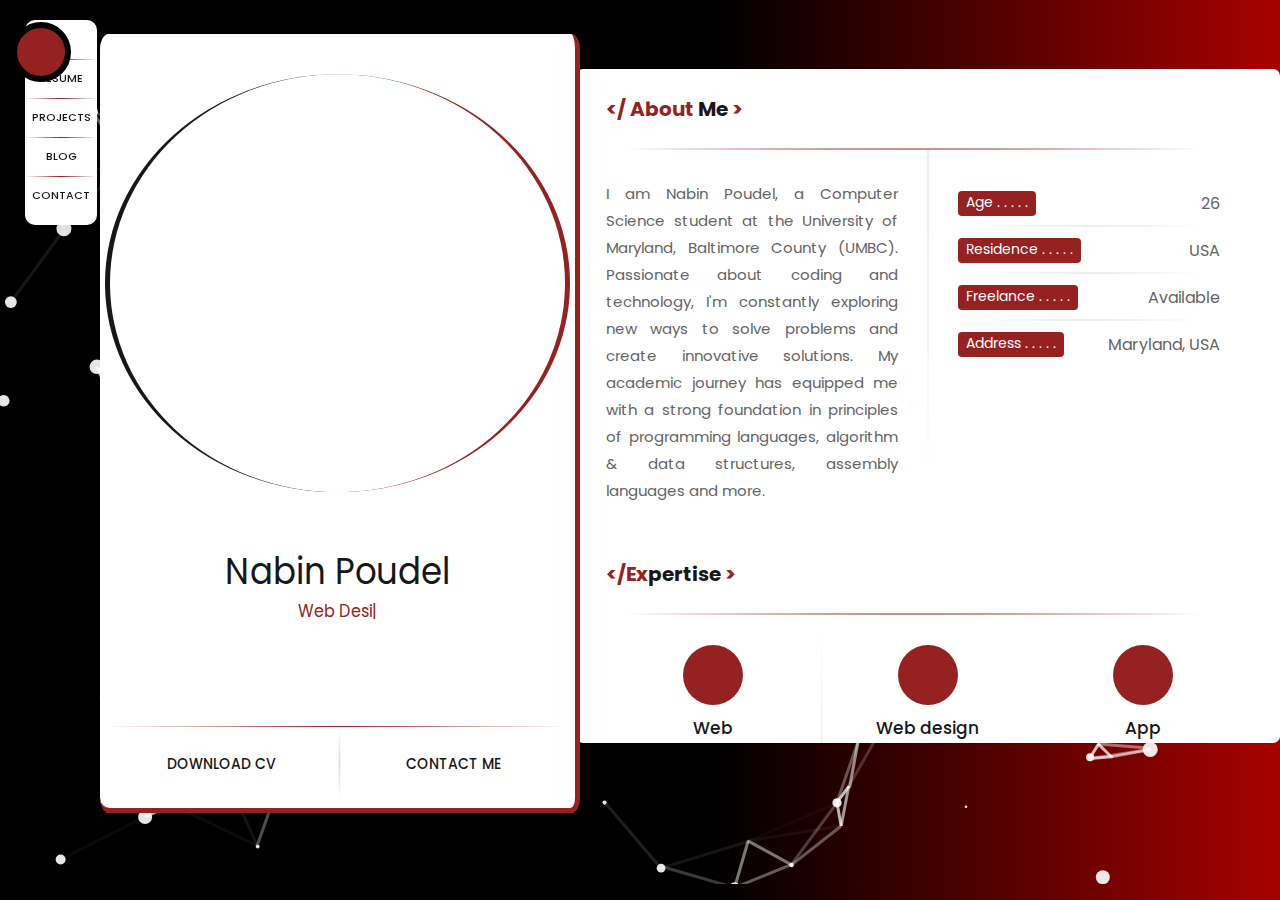
==== commit 5bf007aa: "fontawesome bug" ====
--- a/index.html
+++ b/index.html
@@ -17,7 +17,7 @@
         }
     </script>
     <script type="module" src="avatar.js"></script>
-    <script src="https://kit.fontawesome.com/2b9cdc1c9a.js" crossorigin="anonymous"></script>
+    <link rel="stylesheet" href="https://cdnjs.cloudflare.com/ajax/libs/font-awesome/6.7.1/css/all.min.css" integrity="sha512-5Hs3dF2AEPkpNAR7UiOHba+lRSJNeM2ECkwxUIxC1Q/FLycGTbNapWXB4tP889k5T5Ju8fs4b1P5z/iB4nMfSQ==" crossorigin="anonymous" referrerpolicy="no-referrer" />
 
 </head>
 
@@ -623,4 +623,4 @@
 </html>
 
 <script src="particles.js"></script>
-<script src="my.js"></script>+<script src="my.js"></script>
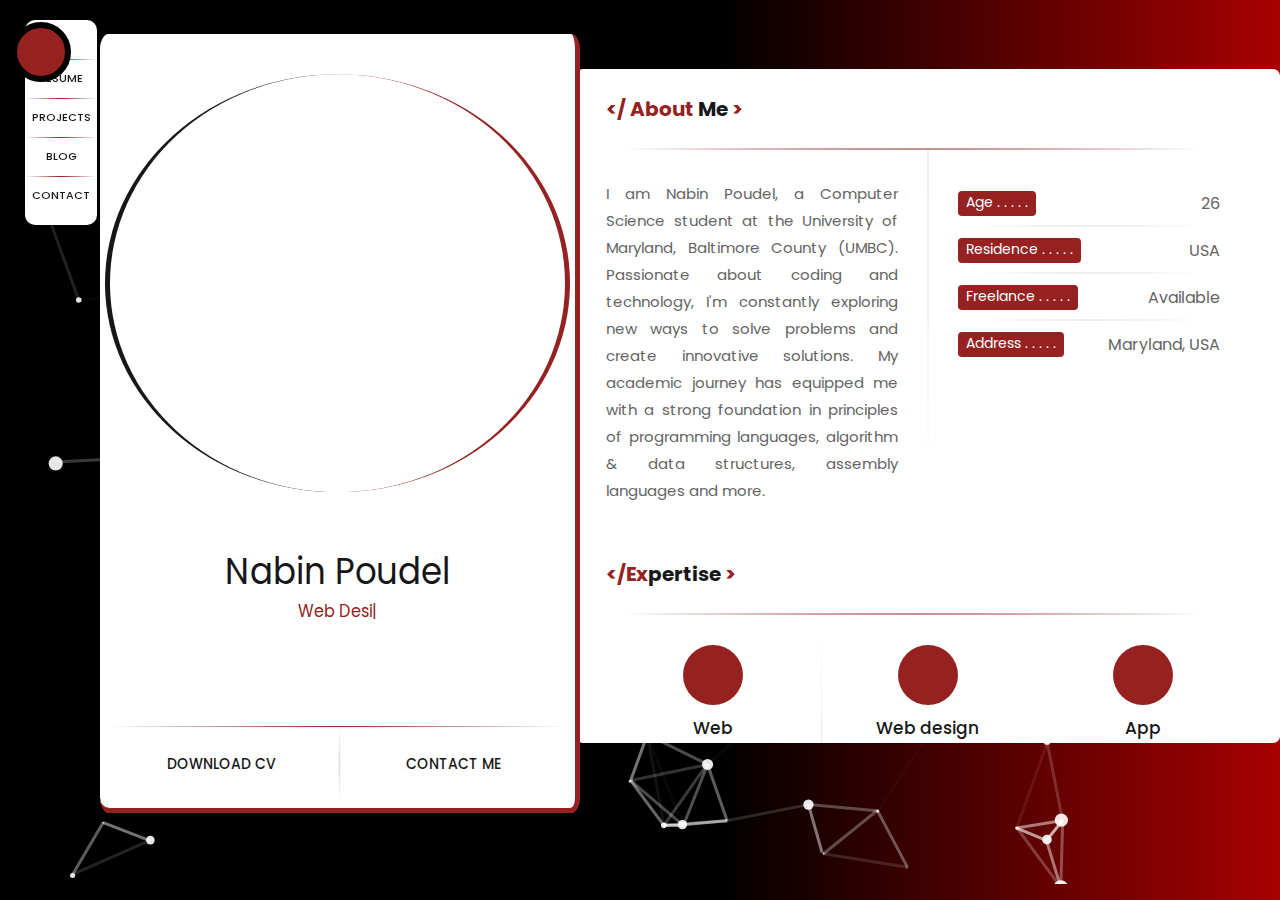
==== commit 4ee3db77: "Update index.html" ====
--- a/index.html
+++ b/index.html
@@ -91,7 +91,7 @@
                 <a href="https://mail.google.com/mail/u/0/#inbox?compose=CllgCJTLGShZNDZbmLCvBJfHnDTBGBjbNqgsWKtChVWqjPRVGpkfzXRGxcCTGqJnkszTNXHPRjB"><i class="fa-solid fa-envelope"></i></a>
             </div>
             <div class="links">
-                <a href="Nabin Poudel Resume.pdf">download cv</a>
+                <a href="Resume Professional.pdf">download cv</a>
                 <a href="#contact" data-menu="contact" id="contact-me">contact me</a>
             </div>
         </div>
